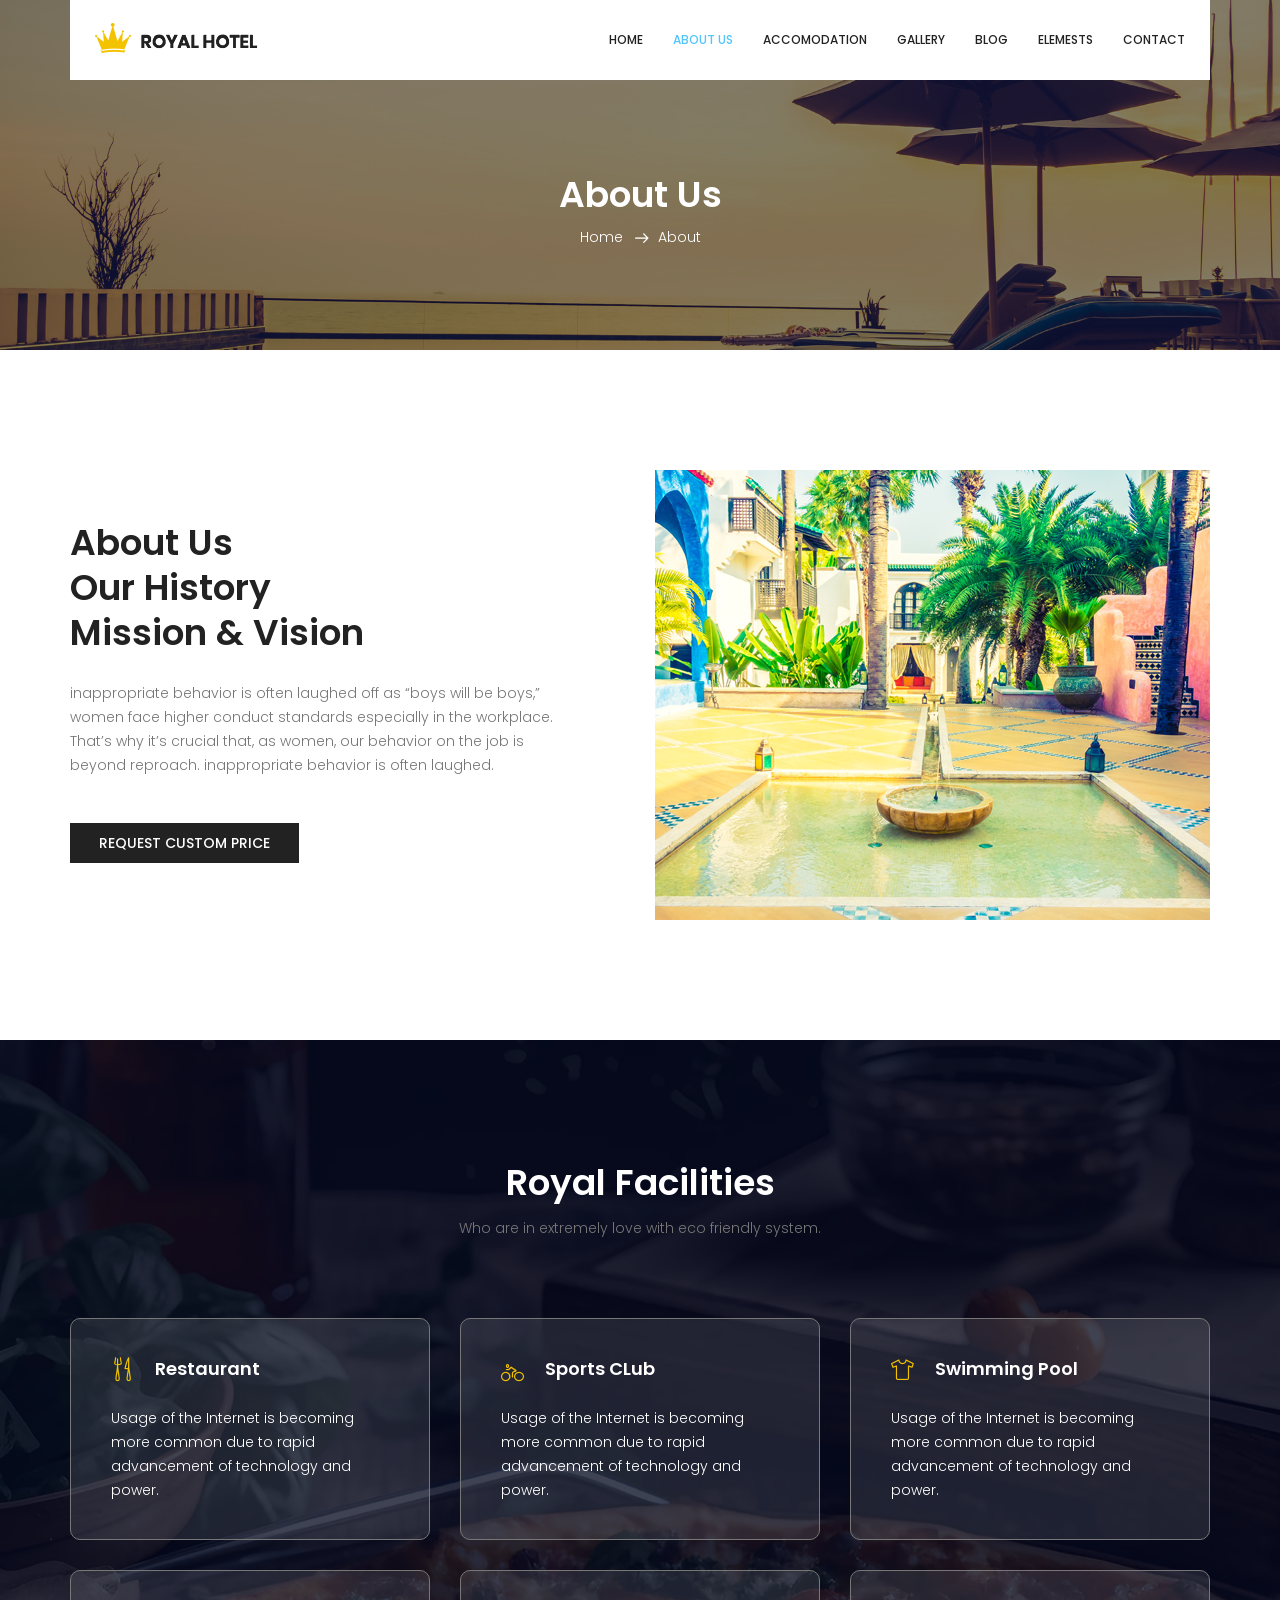
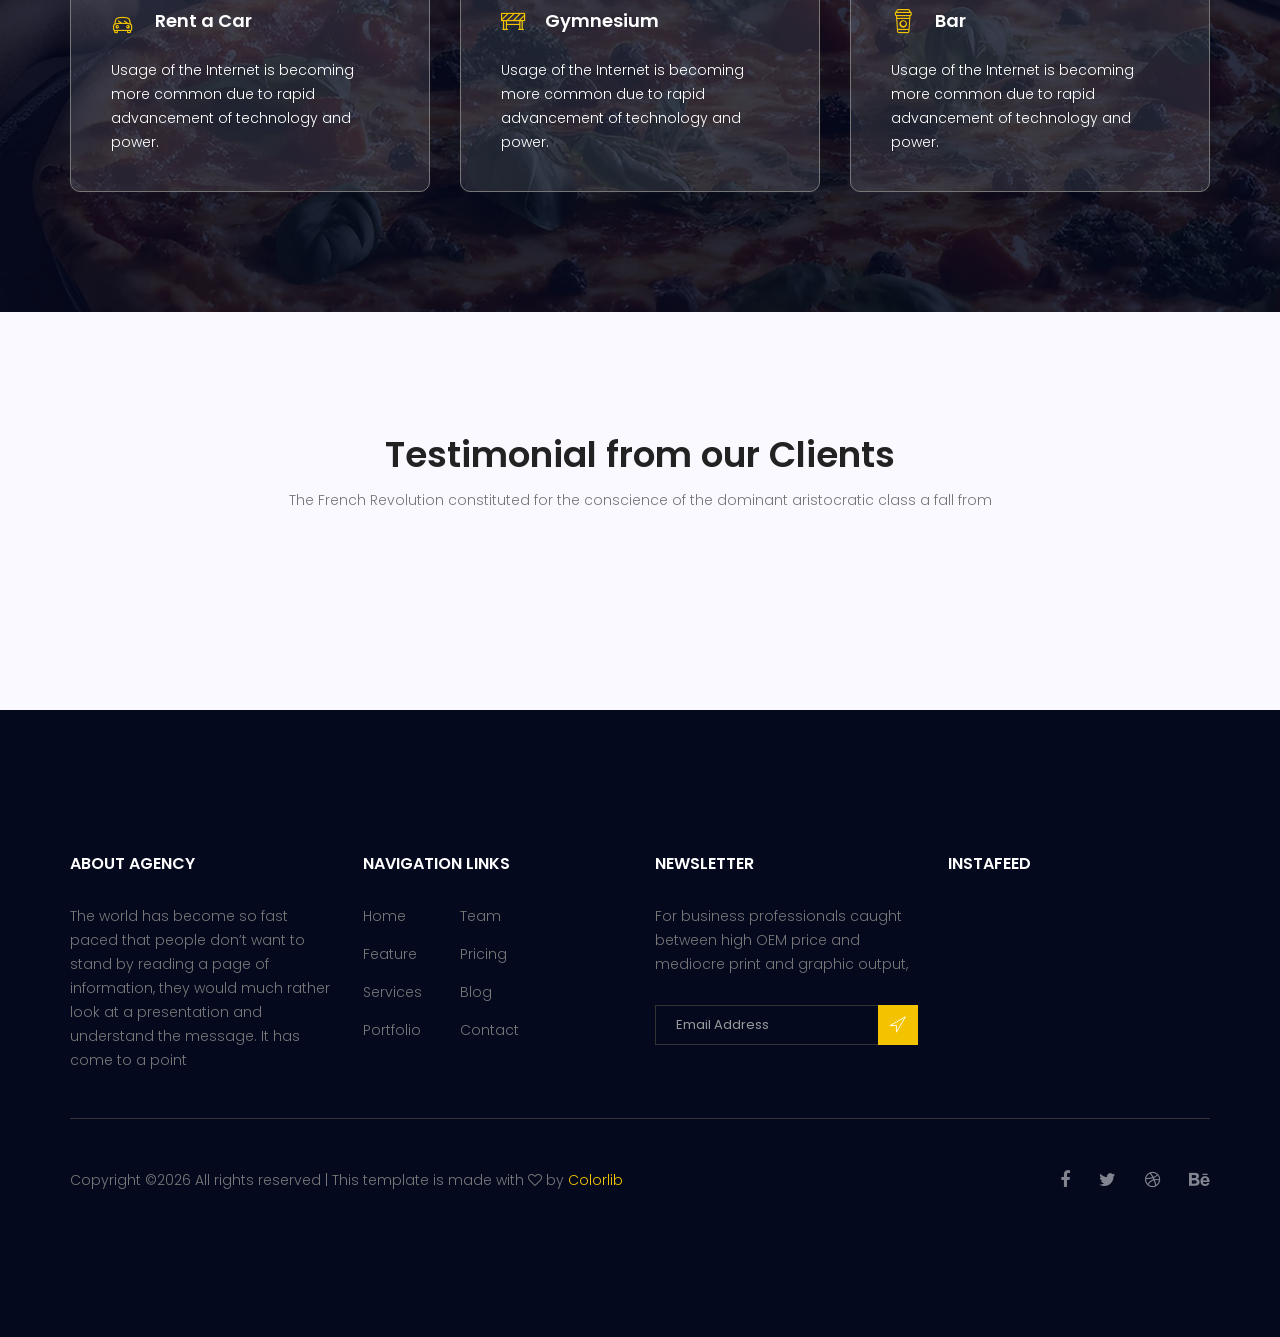
==== royal-master/about.html @ 8caa5939 "versão restaurante italiano - index" ====
<!doctype html>
<html lang="en">
    <head>
        <!-- Required meta tags -->
        <meta charset="utf-8">
        <meta name="viewport" content="width=device-width, initial-scale=1, shrink-to-fit=no">
        <link rel="icon" href="image/favicon.png" type="image/png">
        <title>Royal Hotel</title>
        <!-- Bootstrap CSS -->
        <link rel="stylesheet" href="css/bootstrap.css">
        <link rel="stylesheet" href="vendors/linericon/style.css">
        <link rel="stylesheet" href="css/font-awesome.min.css">
        <link rel="stylesheet" href="vendors/bootstrap-datepicker/bootstrap-datetimepicker.min.css">
        <link rel="stylesheet" href="vendors/nice-select/css/nice-select.css">
        <link rel="stylesheet" href="vendors/owl-carousel/owl.carousel.min.css">
        <!-- main css -->
        <link rel="stylesheet" href="css/style.css">
        <link rel="stylesheet" href="css/responsive.css">
    </head>
    <body>
        <!--================Header Area =================-->
        <header class="header_area">
            <div class="container">
                <nav class="navbar navbar-expand-lg navbar-light">
                    <!-- Brand and toggle get grouped for better mobile display -->
                    <a class="navbar-brand logo_h" href="index.html"><img src="image/Logo.png" alt=""></a>
                    <button class="navbar-toggler" type="button" data-toggle="collapse" data-target="#navbarSupportedContent" aria-controls="navbarSupportedContent" aria-expanded="false" aria-label="Toggle navigation">
                        <span class="icon-bar"></span>
                        <span class="icon-bar"></span>
                        <span class="icon-bar"></span>
                    </button>
                    <!-- Collect the nav links, forms, and other content for toggling -->
                    <div class="collapse navbar-collapse offset" id="navbarSupportedContent">
                        <ul class="nav navbar-nav menu_nav ml-auto">
                            <li class="nav-item"><a class="nav-link" href="index.html">Home</a></li> 
                            <li class="nav-item active"><a class="nav-link" href="about.html">About us</a></li>
                            <li class="nav-item"><a class="nav-link" href="accomodation.html">Accomodation</a></li>
                            <li class="nav-item"><a class="nav-link" href="gallery.html">Gallery</a></li>
                            <li class="nav-item submenu dropdown">
                                <a href="#" class="nav-link dropdown-toggle" data-toggle="dropdown" role="button" aria-haspopup="true" aria-expanded="false">Blog</a>
                                <ul class="dropdown-menu">
                                    <li class="nav-item"><a class="nav-link" href="blog.html">Blog</a></li>
                                    <li class="nav-item"><a class="nav-link" href="blog-single.html">Blog Details</a></li>
                                </ul>
                            </li> 
                            <li class="nav-item"><a class="nav-link" href="elements.html">Elemests</a></li>
                            <li class="nav-item"><a class="nav-link" href="contact.html">Contact</a></li>
                        </ul>
                    </div> 
                </nav>
            </div>
        </header>
        <!--================Header Area =================-->
        
        <!--================Breadcrumb Area =================-->
        <section class="breadcrumb_area">
            <div class="overlay bg-parallax" data-stellar-ratio="0.8" data-stellar-vertical-offset="0" data-background=""></div>
            <div class="container">
                <div class="page-cover text-center">
                    <h2 class="page-cover-tittle">About Us</h2>
                    <ol class="breadcrumb">
                        <li><a href="index.html">Home</a></li>
                        <li class="active">About</li>
                    </ol>
                </div>
            </div>
        </section>
        <!--================Breadcrumb Area =================-->
        
        <!--================ About History Area  =================-->
        <section class="about_history_area section_gap">
            <div class="container">
                <div class="row">
                    <div class="col-md-6 d_flex align-items-center">
                        <div class="about_content ">
                            <h2 class="title title_color">About Us <br>Our History<br>Mission & Vision</h2>
                            <p>inappropriate behavior is often laughed off as “boys will be boys,” women face higher conduct standards especially in the workplace. That’s why it’s crucial that, as women, our behavior on the job is beyond reproach. inappropriate behavior is often laughed.</p>
                            <a href="#" class="button_hover theme_btn_two">Request Custom Price</a>
                        </div>
                    </div>
                    <div class="col-md-6">
                        <img class="img-fluid" src="image/about_bg.jpg" alt="img">
                    </div>
                </div>
            </div>
        </section>
        <!--================ About History Area  =================-->
        
        <!--================ Facilities Area  =================-->
        <section class="facilities_area section_gap">
            <div class="overlay bg-parallax" data-stellar-ratio="0.8" data-stellar-vertical-offset="0" data-background="">  
            </div>
            <div class="container">
                <div class="section_title text-center">
                    <h2 class="title_w">Royal Facilities</h2>
                    <p>Who are in extremely love with eco friendly system.</p>
                </div>
                <div class="row mb_30">
                    <div class="col-lg-4 col-md-6">
                        <div class="facilities_item">
                            <h4 class="sec_h4"><i class="lnr lnr-dinner"></i>Restaurant</h4>
                            <p>Usage of the Internet is becoming more common due to rapid advancement of technology and power.</p>
                        </div>
                    </div>
                    <div class="col-lg-4 col-md-6">
                        <div class="facilities_item">
                            <h4 class="sec_h4"><i class="lnr lnr-bicycle"></i>Sports CLub</h4>
                            <p>Usage of the Internet is becoming more common due to rapid advancement of technology and power.</p>
                        </div>
                    </div>
                    <div class="col-lg-4 col-md-6">
                        <div class="facilities_item">
                            <h4 class="sec_h4"><i class="lnr lnr-shirt"></i>Swimming Pool</h4>
                            <p>Usage of the Internet is becoming more common due to rapid advancement of technology and power.</p>
                        </div>
                    </div>
                    <div class="col-lg-4 col-md-6">
                        <div class="facilities_item">
                            <h4 class="sec_h4"><i class="lnr lnr-car"></i>Rent a Car</h4>
                            <p>Usage of the Internet is becoming more common due to rapid advancement of technology and power.</p>
                        </div>
                    </div>
                    <div class="col-lg-4 col-md-6">
                        <div class="facilities_item">
                            <h4 class="sec_h4"><i class="lnr lnr-construction"></i>Gymnesium</h4>
                            <p>Usage of the Internet is becoming more common due to rapid advancement of technology and power.</p>
                        </div>
                    </div>
                    <div class="col-lg-4 col-md-6">
                        <div class="facilities_item">
                            <h4 class="sec_h4"><i class="lnr lnr-coffee-cup"></i>Bar</h4>
                            <p>Usage of the Internet is becoming more common due to rapid advancement of technology and power.</p>
                        </div>
                    </div>
                </div>
            </div>
        </section>
        <!--================ Facilities Area  =================-->
        
        <!--================ Testimonial Area  =================-->
        <section class="testimonial_area section_gap">
            <div class="container">
                <div class="section_title text-center">
                    <h2 class="title_color">Testimonial from our Clients</h2>
                    <p>The French Revolution constituted for the conscience of the dominant aristocratic class a fall from </p>
                </div>
                <div class="testimonial_slider owl-carousel">
                    <div class="media testimonial_item">
                        <img class="rounded-circle" src="image/testtimonial-1.jpg" alt="">
                        <div class="media-body">
                            <p>As conscious traveling Paupers we must always be concerned about our dear Mother Earth. If you think about it, you travel across her face, and She is the </p>
                            <a href="#"><h4 class="sec_h4">Fanny Spencer</h4></a>
                            <div class="star">
                                <a href="#"><i class="fa fa-star"></i></a>
                                <a href="#"><i class="fa fa-star"></i></a>
                                <a href="#"><i class="fa fa-star"></i></a>
                                <a href="#"><i class="fa fa-star"></i></a>
                                <a href="#"><i class="fa fa-star-half-o"></i></a>
                            </div>
                        </div>
                    </div>    
                    <div class="media testimonial_item">
                        <img class="rounded-circle" src="image/testtimonial-1.jpg" alt="">
                        <div class="media-body">
                            <p>As conscious traveling Paupers we must always be concerned about our dear Mother Earth. If you think about it, you travel across her face, and She is the </p>
                            <a href="#"><h4 class="sec_h4">Fanny Spencer</h4></a>
                            <div class="star">
                                <a href="#"><i class="fa fa-star"></i></a>
                                <a href="#"><i class="fa fa-star"></i></a>
                                <a href="#"><i class="fa fa-star"></i></a>
                                <a href="#"><i class="fa fa-star"></i></a>
                                <a href="#"><i class="fa fa-star-half-o"></i></a>
                            </div>
                        </div>
                    </div>
                    <div class="media testimonial_item">
                        <img class="rounded-circle" src="image/testtimonial-1.jpg" alt="">
                        <div class="media-body">
                            <p>As conscious traveling Paupers we must always be concerned about our dear Mother Earth. If you think about it, you travel across her face, and She is the </p>
                            <a href="#"><h4 class="sec_h4">Fanny Spencer</h4></a>
                            <div class="star">
                                <a href="#"><i class="fa fa-star"></i></a>
                                <a href="#"><i class="fa fa-star"></i></a>
                                <a href="#"><i class="fa fa-star"></i></a>
                                <a href="#"><i class="fa fa-star"></i></a>
                                <a href="#"><i class="fa fa-star-half-o"></i></a>
                            </div>
                        </div>
                    </div>    
                    <div class="media testimonial_item">
                        <img class="rounded-circle" src="image/testtimonial-1.jpg" alt="">
                        <div class="media-body">
                            <p>As conscious traveling Paupers we must always be concerned about our dear Mother Earth. If you think about it, you travel across her face, and She is the </p>
                            <a href="#"><h4 class="sec_h4">Fanny Spencer</h4></a>
                            <div class="star">
                                <a href="#"><i class="fa fa-star"></i></a>
                                <a href="#"><i class="fa fa-star"></i></a>
                                <a href="#"><i class="fa fa-star"></i></a>
                                <a href="#"><i class="fa fa-star"></i></a>
                                <a href="#"><i class="fa fa-star-half-o"></i></a>
                            </div>
                        </div>
                    </div>
                </div>
            </div>
        </section>
        <!--================ Testimonial Area  =================-->
        
        <!--================ start footer Area  =================-->	
        <footer class="footer-area section_gap">
            <div class="container">
                <div class="row">
                    <div class="col-lg-3  col-md-6 col-sm-6">
                        <div class="single-footer-widget">
                            <h6 class="footer_title">About Agency</h6>
                            <p>The world has become so fast paced that people don’t want to stand by reading a page of information, they would much rather look at a presentation and understand the message. It has come to a point </p>
                        </div>
                    </div>
                    <div class="col-lg-3 col-md-6 col-sm-6">
                        <div class="single-footer-widget">
                            <h6 class="footer_title">Navigation Links</h6>
                            <div class="row">
                                <div class="col-4">
                                    <ul class="list_style">
                                        <li><a href="#">Home</a></li>
                                        <li><a href="#">Feature</a></li>
                                        <li><a href="#">Services</a></li>
                                        <li><a href="#">Portfolio</a></li>
                                    </ul>
                                </div>
                                <div class="col-4">
                                    <ul class="list_style">
                                        <li><a href="#">Team</a></li>
                                        <li><a href="#">Pricing</a></li>
                                        <li><a href="#">Blog</a></li>
                                        <li><a href="#">Contact</a></li>
                                    </ul>
                                </div>										
                            </div>							
                        </div>
                    </div>							
                    <div class="col-lg-3 col-md-6 col-sm-6">
                        <div class="single-footer-widget">
                            <h6 class="footer_title">Newsletter</h6>
                            <p>For business professionals caught between high OEM price and mediocre print and graphic output, </p>		
                            <div id="mc_embed_signup">
                                <form target="_blank" action="https://spondonit.us12.list-manage.com/subscribe/post?u=1462626880ade1ac87bd9c93a&amp;id=92a4423d01" method="get" class="subscribe_form relative">
                                    <div class="input-group d-flex flex-row">
                                        <input name="EMAIL" placeholder="Email Address" onfocus="this.placeholder = ''" onblur="this.placeholder = 'Email Address '" required="" type="email">
                                        <button class="btn sub-btn"><span class="lnr lnr-location"></span></button>		
                                    </div>									
                                    <div class="mt-10 info"></div>
                                </form>
                            </div>
                        </div>
                    </div>
                    <div class="col-lg-3 col-md-6 col-sm-6">
                        <div class="single-footer-widget instafeed">
                            <h6 class="footer_title">InstaFeed</h6>
                            <ul class="list_style instafeed d-flex flex-wrap">
                                <li><img src="image/instagram/Image-01.jpg" alt=""></li>
                                <li><img src="image/instagram/Image-02.jpg" alt=""></li>
                                <li><img src="image/instagram/Image-03.jpg" alt=""></li>
                                <li><img src="image/instagram/Image-04.jpg" alt=""></li>
                                <li><img src="image/instagram/Image-05.jpg" alt=""></li>
                                <li><img src="image/instagram/Image-06.jpg" alt=""></li>
                                <li><img src="image/instagram/Image-07.jpg" alt=""></li>
                                <li><img src="image/instagram/Image-08.jpg" alt=""></li>
                            </ul>
                        </div>
                    </div>						
                </div>
                <div class="border_line"></div>
                <div class="row footer-bottom d-flex justify-content-between align-items-center">
                    <p class="col-lg-8 col-sm-12 footer-text m-0"><!-- Link back to Colorlib can't be removed. Template is licensed under CC BY 3.0. -->
Copyright &copy;<script>document.write(new Date().getFullYear());</script> All rights reserved | This template is made with <i class="fa fa-heart-o" aria-hidden="true"></i> by <a href="https://colorlib.com" target="_blank">Colorlib</a>
<!-- Link back to Colorlib can't be removed. Template is licensed under CC BY 3.0. --></p>
                    <div class="col-lg-4 col-sm-12 footer-social">
                        <a href="#"><i class="fa fa-facebook"></i></a>
                        <a href="#"><i class="fa fa-twitter"></i></a>
                        <a href="#"><i class="fa fa-dribbble"></i></a>
                        <a href="#"><i class="fa fa-behance"></i></a>
                    </div>
                </div>
            </div>
        </footer>
		<!--================ End footer Area  =================-->
        
        
        <!-- Optional JavaScript -->
        <!-- jQuery first, then Popper.js, then Bootstrap JS -->
        <script src="js/jquery-3.2.1.min.js"></script>
        <script src="js/popper.js"></script>
        <script src="js/bootstrap.min.js"></script>
        <script src="vendors/owl-carousel/owl.carousel.min.js"></script>
        <script src="js/jquery.ajaxchimp.min.js"></script>
        <script src="vendors/bootstrap-datepicker/bootstrap-datetimepicker.min.js"></script>
        <script src="vendors/nice-select/js/jquery.nice-select.js"></script>
        <script src="js/mail-script.js"></script>
        <script src="js/stellar.js"></script>
        <script src="vendors/lightbox/simpleLightbox.min.js"></script>
        <script src="js/custom.js"></script>
    </body>
</html>
---- royal-master/vendors/linericon/style.css ----
@font-face {
	font-family: 'Linearicons-Free';
	src:url('fonts/Linearicons-Free.eot?w118d');
	src:url('fonts/Linearicons-Free.eot?#iefixw118d') format('embedded-opentype'),
		url('fonts/Linearicons-Free.woff2?w118d') format('woff2'),
		url('fonts/Linearicons-Free.woff?w118d') format('woff'),
		url('fonts/Linearicons-Free.ttf?w118d') format('truetype'),
		url('fonts/Linearicons-Free.svg?w118d#Linearicons-Free') format('svg');
	font-weight: normal;
	font-style: normal;
}

.lnr {
	font-family: 'Linearicons-Free';
	speak: none;
	font-style: normal;
	font-weight: normal;
	font-variant: normal;
	text-transform: none;
	line-height: 1;

	/* Better Font Rendering =========== */
	-webkit-font-smoothing: antialiased;
	-moz-osx-font-smoothing: grayscale;
}

.lnr-home:before {
	content: "\e800";
}
.lnr-apartment:before {
	content: "\e801";
}
.lnr-pencil:before {
	content: "\e802";
}
.lnr-magic-wand:before {
	content: "\e803";
}
.lnr-drop:before {
	content: "\e804";
}
.lnr-lighter:before {
	content: "\e805";
}
.lnr-poop:before {
	content: "\e806";
}
.lnr-sun:before {
	content: "\e807";
}
.lnr-moon:before {
	content: "\e808";
}
.lnr-cloud:before {
	content: "\e809";
}
.lnr-cloud-upload:before {
	content: "\e80a";
}
.lnr-cloud-download:before {
	content: "\e80b";
}
.lnr-cloud-sync:before {
	content: "\e80c";
}
.lnr-cloud-check:before {
	content: "\e80d";
}
.lnr-database:before {
	content: "\e80e";
}
.lnr-lock:before {
	content: "\e80f";
}
.lnr-cog:before {
	content: "\e810";
}
.lnr-trash:before {
	content: "\e811";
}
.lnr-dice:before {
	content: "\e812";
}
.lnr-heart:before {
	content: "\e813";
}
.lnr-star:before {
	content: "\e814";
}
.lnr-star-half:before {
	content: "\e815";
}
.lnr-star-empty:before {
	content: "\e816";
}
.lnr-flag:before {
	content: "\e817";
}
.lnr-envelope:before {
	content: "\e818";
}
.lnr-paperclip:before {
	content: "\e819";
}
.lnr-inbox:before {
	content: "\e81a";
}
.lnr-eye:before {
	content: "\e81b";
}
.lnr-printer:before {
	content: "\e81c";
}
.lnr-file-empty:before {
	content: "\e81d";
}
.lnr-file-add:before {
	content: "\e81e";
}
.lnr-enter:before {
	content: "\e81f";
}
.lnr-exit:before {
	content: "\e820";
}
.lnr-graduation-hat:before {
	content: "\e821";
}
.lnr-license:before {
	content: "\e822";
}
.lnr-music-note:before {
	content: "\e823";
}
.lnr-film-play:before {
	content: "\e824";
}
.lnr-camera-video:before {
	content: "\e825";
}
.lnr-camera:before {
	content: "\e826";
}
.lnr-picture:before {
	content: "\e827";
}
.lnr-book:before {
	content: "\e828";
}
.lnr-bookmark:before {
	content: "\e829";
}
.lnr-user:before {
	content: "\e82a";
}
.lnr-users:before {
	content: "\e82b";
}
.lnr-shirt:before {
	content: "\e82c";
}
.lnr-store:before {
	content: "\e82d";
}
.lnr-cart:before {
	content: "\e82e";
}
.lnr-tag:before {
	content: "\e82f";
}
.lnr-phone-handset:before {
	content: "\e830";
}
.lnr-phone:before {
	content: "\e831";
}
.lnr-pushpin:before {
	content: "\e832";
}
.lnr-map-marker:before {
	content: "\e833";
}
.lnr-map:before {
	content: "\e834";
}
.lnr-location:before {
	content: "\e835";
}
.lnr-calendar-full:before {
	content: "\e836";
}
.lnr-keyboard:before {
	content: "\e837";
}
.lnr-spell-check:before {
	content: "\e838";
}
.lnr-screen:before {
	content: "\e839";
}
.lnr-smartphone:before {
	content: "\e83a";
}
.lnr-tablet:before {
	content: "\e83b";
}
.lnr-laptop:before {
	content: "\e83c";
}
.lnr-laptop-phone:before {
	content: "\e83d";
}
.lnr-power-switch:before {
	content: "\e83e";
}
.lnr-bubble:before {
	content: "\e83f";
}
.lnr-heart-pulse:before {
	content: "\e840";
}
.lnr-construction:before {
	content: "\e841";
}
.lnr-pie-chart:before {
	content: "\e842";
}
.lnr-chart-bars:before {
	content: "\e843";
}
.lnr-gift:before {
	content: "\e844";
}
.lnr-diamond:before {
	content: "\e845";
}
.lnr-linearicons:before {
	content: "\e846";
}
.lnr-dinner:before {
	content: "\e847";
}
.lnr-coffee-cup:before {
	content: "\e848";
}
.lnr-leaf:before {
	content: "\e849";
}
.lnr-paw:before {
	content: "\e84a";
}
.lnr-rocket:before {
	content: "\e84b";
}
.lnr-briefcase:before {
	content: "\e84c";
}
.lnr-bus:before {
	content: "\e84d";
}
.lnr-car:before {
	content: "\e84e";
}
.lnr-train:before {
	content: "\e84f";
}
.lnr-bicycle:before {
	content: "\e850";
}
.lnr-wheelchair:before {
	content: "\e851";
}
.lnr-select:before {
	content: "\e852";
}
.lnr-earth:before {
	content: "\e853";
}
.lnr-smile:before {
	content: "\e854";
}
.lnr-sad:before {
	content: "\e855";
}
.lnr-neutral:before {
	content: "\e856";
}
.lnr-mustache:before {
	content: "\e857";
}
.lnr-alarm:before {
	content: "\e858";
}
.lnr-bullhorn:before {
	content: "\e859";
}
.lnr-volume-high:before {
	content: "\e85a";
}
.lnr-volume-medium:before {
	content: "\e85b";
}
.lnr-volume-low:before {
	content: "\e85c";
}
.lnr-volume:before {
	content: "\e85d";
}
.lnr-mic:before {
	content: "\e85e";
}
.lnr-hourglass:before {
	content: "\e85f";
}
.lnr-undo:before {
	content: "\e860";
}
.lnr-redo:before {
	content: "\e861";
}
.lnr-sync:before {
	content: "\e862";
}
.lnr-history:before {
	content: "\e863";
}
.lnr-clock:before {
	content: "\e864";
}
.lnr-download:before {
	content: "\e865";
}
.lnr-upload:before {
	content: "\e866";
}
.lnr-enter-down:before {
	content: "\e867";
}
.lnr-exit-up:before {
	content: "\e868";
}
.lnr-bug:before {
	content: "\e869";
}
.lnr-code:before {
	content: "\e86a";
}
.lnr-link:before {
	content: "\e86b";
}
.lnr-unlink:before {
	content: "\e86c";
}
.lnr-thumbs-up:before {
	content: "\e86d";
}
.lnr-thumbs-down:before {
	content: "\e86e";
}
.lnr-magnifier:before {
	content: "\e86f";
}
.lnr-cross:before {
	content: "\e870";
}
.lnr-menu:before {
	content: "\e871";
}
.lnr-list:before {
	content: "\e872";
}
.lnr-chevron-up:before {
	content: "\e873";
}
.lnr-chevron-down:before {
	content: "\e874";
}
.lnr-chevron-left:before {
	content: "\e875";
}
.lnr-chevron-right:before {
	content: "\e876";
}
.lnr-arrow-up:before {
	content: "\e877";
}
.lnr-arrow-down:before {
	content: "\e878";
}
.lnr-arrow-left:before {
	content: "\e879";
}
.lnr-arrow-right:before {
	content: "\e87a";
}
.lnr-move:before {
	content: "\e87b";
}
.lnr-warning:before {
	content: "\e87c";
}
.lnr-question-circle:before {
	content: "\e87d";
}
.lnr-menu-circle:before {
	content: "\e87e";
}
.lnr-checkmark-circle:before {
	content: "\e87f";
}
.lnr-cross-circle:before {
	content: "\e880";
}
.lnr-plus-circle:before {
	content: "\e881";
}
.lnr-circle-minus:before {
	content: "\e882";
}
.lnr-arrow-up-circle:before {
	content: "\e883";
}
.lnr-arrow-down-circle:before {
	content: "\e884";
}
.lnr-arrow-left-circle:before {
	content: "\e885";
}
.lnr-arrow-right-circle:before {
	content: "\e886";
}
.lnr-chevron-up-circle:before {
	content: "\e887";
}
.lnr-chevron-down-circle:before {
	content: "\e888";
}
.lnr-chevron-left-circle:before {
	content: "\e889";
}
.lnr-chevron-right-circle:before {
	content: "\e88a";
}
.lnr-crop:before {
	content: "\e88b";
}
.lnr-frame-expand:before {
	content: "\e88c";
}
.lnr-frame-contract:before {
	content: "\e88d";
}
.lnr-layers:before {
	content: "\e88e";
}
.lnr-funnel:before {
	content: "\e88f";
}
.lnr-text-format:before {
	content: "\e890";
}
.lnr-text-format-remove:before {
	content: "\e891";
}
.lnr-text-size:before {
	content: "\e892";
}
.lnr-bold:before {
	content: "\e893";
}
.lnr-italic:before {
	content: "\e894";
}
.lnr-underline:before {
	content: "\e895";
}
.lnr-strikethrough:before {
	content: "\e896";
}
.lnr-highlight:before {
	content: "\e897";
}
.lnr-text-align-left:before {
	content: "\e898";
}
.lnr-text-align-center:before {
	content: "\e899";
}
.lnr-text-align-right:before {
	content: "\e89a";
}
.lnr-text-align-justify:before {
	content: "\e89b";
}
.lnr-line-spacing:before {
	content: "\e89c";
}
.lnr-indent-increase:before {
	content: "\e89d";
}
.lnr-indent-decrease:before {
	content: "\e89e";
}
.lnr-pilcrow:before {
	content: "\e89f";
}
.lnr-direction-ltr:before {
	content: "\e8a0";
}
.lnr-direction-rtl:before {
	content: "\e8a1";
}
.lnr-page-break:before {
	content: "\e8a2";
}
.lnr-sort-alpha-asc:before {
	content: "\e8a3";
}
.lnr-sort-amount-asc:before {
	content: "\e8a4";
}
.lnr-hand:before {
	content: "\e8a5";
}
.lnr-pointer-up:before {
	content: "\e8a6";
}
.lnr-pointer-right:before {
	content: "\e8a7";
}
.lnr-pointer-down:before {
	content: "\e8a8";
}
.lnr-pointer-left:before {
	content: "\e8a9";
}
---- royal-master/vendors/nice-select/css/nice-select.css ----
.nice-select {
  -webkit-tap-highlight-color: transparent;
  background-color: #fff;
  border-radius: 5px;
  border: solid 1px #e8e8e8;
  box-sizing: border-box;
  clear: both;
  cursor: pointer;
  display: block;
  float: left;
  font-family: inherit;
  font-size: 14px;
  font-weight: normal;
  height: 42px;
  line-height: 40px;
  outline: none;
  padding-left: 18px;
  padding-right: 30px;
  position: relative;
  text-align: left !important;
  -webkit-transition: all 0.2s ease-in-out;
  transition: all 0.2s ease-in-out;
  -webkit-user-select: none;
     -moz-user-select: none;
      -ms-user-select: none;
          user-select: none;
  white-space: nowrap;
  width: auto; }
  .nice-select:hover {
    border-color: #dbdbdb; }
  .nice-select:active, .nice-select.open, .nice-select:focus {
    border-color: #999; }
  .nice-select:after {
    border-bottom: 2px solid #999;
    border-right: 2px solid #999;
    content: '';
    display: block;
    height: 5px;
    margin-top: -4px;
    pointer-events: none;
    position: absolute;
    right: 12px;
    top: 50%;
    -webkit-transform-origin: 66% 66%;
        -ms-transform-origin: 66% 66%;
            transform-origin: 66% 66%;
    -webkit-transform: rotate(45deg);
        -ms-transform: rotate(45deg);
            transform: rotate(45deg);
    -webkit-transition: all 0.15s ease-in-out;
    transition: all 0.15s ease-in-out;
    width: 5px; }
  .nice-select.open:after {
    -webkit-transform: rotate(-135deg);
        -ms-transform: rotate(-135deg);
            transform: rotate(-135deg); }
  .nice-select.open .list {
    opacity: 1;
    pointer-events: auto;
    -webkit-transform: scale(1) translateY(0);
        -ms-transform: scale(1) translateY(0);
            transform: scale(1) translateY(0); }
  .nice-select.disabled {
    border-color: #ededed;
    color: #999;
    pointer-events: none; }
    .nice-select.disabled:after {
      border-color: #cccccc; }
  .nice-select.wide {
    width: 100%; }
    .nice-select.wide .list {
      left: 0 !important;
      right: 0 !important; }
  .nice-select.right {
    float: right; }
    .nice-select.right .list {
      left: auto;
      right: 0; }
  .nice-select.small {
    font-size: 12px;
    height: 36px;
    line-height: 34px; }
    .nice-select.small:after {
      height: 4px;
      width: 4px; }
    .nice-select.small .option {
      line-height: 34px;
      min-height: 34px; }
  .nice-select .list {
    background-color: #fff;
    border-radius: 5px;
    box-shadow: 0 0 0 1px rgba(68, 68, 68, 0.11);
    box-sizing: border-box;
    margin-top: 4px;
    opacity: 0;
    overflow: hidden;
    padding: 0;
    pointer-events: none;
    position: absolute;
    top: 100%;
    left: 0;
    -webkit-transform-origin: 50% 0;
        -ms-transform-origin: 50% 0;
            transform-origin: 50% 0;
    -webkit-transform: scale(0.75) translateY(-21px);
        -ms-transform: scale(0.75) translateY(-21px);
            transform: scale(0.75) translateY(-21px);
    -webkit-transition: all 0.2s cubic-bezier(0.5, 0, 0, 1.25), opacity 0.15s ease-out;
    transition: all 0.2s cubic-bezier(0.5, 0, 0, 1.25), opacity 0.15s ease-out;
    z-index: 9; }
    .nice-select .list:hover .option:not(:hover) {
      background-color: transparent !important; }
  .nice-select .option {
    cursor: pointer;
    font-weight: 400;
    line-height: 40px;
    list-style: none;
    min-height: 40px;
    outline: none;
    padding-left: 18px;
    padding-right: 29px;
    text-align: left;
    -webkit-transition: all 0.2s;
    transition: all 0.2s; }
    .nice-select .option:hover, .nice-select .option.focus, .nice-select .option.selected.focus {
      background-color: #f6f6f6; }
    .nice-select .option.selected {
      font-weight: bold; }
    .nice-select .option.disabled {
      background-color: transparent;
      color: #999;
      cursor: default; }

.no-csspointerevents .nice-select .list {
  display: none; }

.no-csspointerevents .nice-select.open .list {
  display: block; }
---- royal-master/css/style.css ----
/*----------------------------------------------------
@File: Default Styles
@Author: Rocky
@URL: http://wethemez.com
Author E-mail: rockybd1995@gmail.com

This file contains the styling for the actual theme, this
is the file you need to edit to change the look of the
theme.
---------------------------------------------------- */
/*=====================================================================
@Template Name: Royal Hotel
@Author: Rocky
@Developed By: Rocky
@Developer URL: http://rocky.wethemez.com
Author E-mail: rockybd1995@gmail.com

@Default Styles

Table of Content:
01/ Variables
02/ predefin
03/ header
04/ button
05/ banner
06/ breadcrumb
07/ about
08/ team
09/ project 
10/ price 
11/ team 
12/ blog 
13/ video  
14/ features  
15/ career  
16/ contact 
17/ footer

=====================================================================*/
/*----------------------------------------------------*/
/*font Variables*/
/*Color Variables*/
/*=================== fonts ====================*/
@import url("https://fonts.googleapis.com/css?family=Poppins:300,400,500,600,700");
.col-md-offset-right-1, .col-lg-offset-right-1 {
  margin-right: 8.33333333%;
}

/*---------------------------------------------------- */
/*----------------------------------------------------*/
.list_style {
  list-style: none;
  margin: 0px;
  padding: 0px;
}

a {
  text-decoration: none;
  -webkit-transition: all 0.3s ease-in-out;
  -o-transition: all 0.3s ease-in-out;
  transition: all 0.3s ease-in-out;
}

a:hover, a:focus {
  text-decoration: none;
  outline: none;
}

.row.m0 {
  margin: 0px;
}

.p0 {
  padding: 0px;
}

.mt-30 {
  margin-top: 30px;
}

.mt-25 {
  margin-top: 25px;
}

body {
  line-height: 24px;
  font-size: 14px;
  font-family: "Poppins", sans-serif;
  font-weight: 300;
  color: #777777;
}

section {
  background: #fff;
}

h1, h2, h3, h4, h5, h6 {
  font-family: "Poppins", sans-serif;
  font-weight: 600;
}

button:focus {
  outline: none;
}

@media (min-width: 1200px) {
  .container {
    max-width: 1170px;
  }
}

.section_gap {
  padding: 120px 0;
}

.d_flex {
  display: -webkit-box;
  display: -ms-flexbox;
  display: flex;
}

.row_reverse {
  -webkit-box-orient: horizontal;
  -webkit-box-direction: reverse;
  -ms-flex-direction: row-reverse;
  flex-direction: row-reverse;
}

.mb_30 {
  margin-bottom: -30px;
}

.section_title {
  margin-bottom: 75px;
}

.section_title h2 {
  font-size: 36px;
  line-height: 45px;
  font-weight: 600;
}

.section_title p {
  font-size: 14px;
  line-height: 30px;
  color: #777777;
  margin-bottom: 0px;
}

.title_color {
  color: #222222;
}

.title_w {
  color: #fff;
}

.title {
  font-size: 36px;
  line-height: 45px;
  font-weight: 600;
}

/*---------------------------------------------------- */
/*----------------------------------------------------*/
.theme_btn {
  font-size: 14px;
  line-height: 30px;
  text-transform: uppercase;
  color: #fff;
  font-weight: 600;
  background: #f3c300;
  padding: 5px 30px;
}

.theme_btn:before {
  background: #f8b100;
}

.theme_btn:hover {
  color: #fff;
}

.white_btn {
  background: #fff;
  padding: 0px 40px;
  line-height: 40px;
  font-size: 14px;
  color: #222222;
  font-family: "Poppins", sans-serif;
  font-weight: 500;
}

.button_hover {
  border-radius: 0px;
  position: relative;
  z-index: 1;
  -webkit-transition: all 0.3s linear;
  -o-transition: all 0.3s linear;
  transition: all 0.3s linear;
  overflow: hidden;
  border: 0px;
  display: inline-block;
  text-align: center;
}

.button_hover:before {
  content: "";
  width: 100%;
  height: 100%;
  left: 0;
  top: 0;
  position: absolute;
  -webkit-transform: translateX(-100%);
  -ms-transform: translateX(-100%);
  transform: translateX(-100%);
  z-index: -1;
  background: #f8b100;
  -webkit-transition: all 0.3s linear;
  -o-transition: all 0.3s linear;
  transition: all 0.3s linear;
  opacity: 0;
}

.button_hover:hover {
  color: #fff;
}

.button_hover:hover:before {
  -webkit-transform: translateX(0);
  -ms-transform: translateX(0);
  transform: translateX(0);
  opacity: 1;
}

.theme_btn_two {
  font-size: 14px;
  font-weight: 500;
  line-height: 30px;
  background: #222222;
  color: #fff;
  text-transform: uppercase;
  padding: 5px 29px;
}

.book_now_btn {
  width: 100%;
  display: block;
  background: #f3c300;
  color: #222222;
  text-transform: uppercase;
  font-size: 14px;
  line-height: 30px;
  font-weight: 500;
  padding: 5px 20px;
}

/*---------------------------------------------------- */
/*----------------------------------------------------*/
/*============== header css =============*/
.header_area {
  position: absolute;
  top: 0;
  left: 0;
  width: 100%;
  z-index: 20;
}

.header-top {
  padding: 3px 0px;
}

.header-top a {
  color: #fff;
  -webkit-transition: all 0.3s linear;
  -o-transition: all 0.3s linear;
  transition: all 0.3s linear;
}

.header-top a:hover {
  color: #f3c300;
}

.header-top ul {
  padding-left: 0px;
  margin-bottom: 0px;
}

.header-top ul li {
  display: inline-block;
  margin-right: 15px;
}

@media (max-width: 414px) {
  .header-top ul li {
    margin-right: 0px;
  }
}

.header-top .header-top-left a {
  margin-right: 8px;
  font-size: 12px;
  font-weight: 500;
  line-height: 20px;
  display: inline-block;
}

.header-top .header-top-right {
  text-align: right;
}

.header-top .header-top-right .header-social a {
  color: #fff;
  margin-left: 15px;
  -webkit-transition: all 0.3s linear;
  -o-transition: all 0.3s linear;
  transition: all 0.3s linear;
  font-size: 14px;
}

.header-top .header-top-right .header-social a:hover {
  color: #f3c300;
}

.navbar {
  padding: 0px;
  border: 0px;
  border-radius: 0px;
}

.navbar {
  background: #fff;
  padding: 0px 25px;
}

.navbar .logo_h {
  padding-top: 0px;
}

.navbar .menu_nav .nav-item .nav-link {
  font: 500 12px/80px "Poppins", sans-serif;
  color: #222222;
  text-transform: uppercase;
  padding: 0px;
}

.navbar .menu_nav .nav-item .nav-link:after {
  display: none;
}

.navbar .menu_nav .nav-item:hover .nav-link, .navbar .menu_nav .nav-item.active .nav-link {
  color: #52c5fd;
}

.navbar .menu_nav .nav-item.submenu {
  position: relative;
}

.navbar .menu_nav .nav-item.submenu ul {
  border: none;
  padding: 0px;
  border-radius: 0px;
  -webkit-box-shadow: none;
  box-shadow: none;
  margin: 0px;
  background: transparent;
}

@media (min-width: 992px) {
  .navbar .menu_nav .nav-item.submenu ul {
    position: absolute;
    top: 100%;
    left: 0px;
    min-width: 220px;
    text-align: left;
    opacity: 0;
    -webkit-transition: all 300ms ease-in;
    -o-transition: all 300ms ease-in;
    transition: all 300ms ease-in;
    visibility: hidden;
    display: block;
    border: none;
    padding: 0px;
    border-radius: 0px;
  }
}

.navbar .menu_nav .nav-item.submenu ul:before {
  content: "";
  width: 0;
  height: 0;
  border-style: solid;
  border-width: 10px 10px 0 10px;
  border-color: #eeeeee transparent transparent transparent;
  position: absolute;
  right: 24px;
  top: 45px;
  z-index: 3;
  opacity: 0;
  -webkit-transition: all 400ms linear;
  -o-transition: all 400ms linear;
  transition: all 400ms linear;
}

.navbar .menu_nav .nav-item.submenu ul .nav-item {
  display: block;
  float: none;
  margin-right: 0px;
  border-bottom: 1px solid #ededed;
  margin-left: 0px;
  background: #fff;
  -webkit-transition: all 0.4s linear;
  -o-transition: all 0.4s linear;
  transition: all 0.4s linear;
}

@media (min-width: 992px) {
  .navbar .menu_nav .nav-item.submenu ul .nav-item {
    margin-top: 10px;
  }
}

.navbar .menu_nav .nav-item.submenu ul .nav-item .nav-link {
  line-height: 45px;
  color: #222222;
  padding: 0px 30px;
  -webkit-transition: all 150ms linear;
  -o-transition: all 150ms linear;
  transition: all 150ms linear;
  display: block;
}

.navbar .menu_nav .nav-item.submenu ul .nav-item:last-child {
  border-bottom: none;
}

.navbar .menu_nav .nav-item.submenu ul .nav-item:hover .nav-link {
  background: #f0f0f0;
  color: #52c5fd;
}

@media (min-width: 992px) {
  .navbar .menu_nav .nav-item.submenu:hover ul {
    visibility: visible;
    opacity: 1;
  }
}

.navbar .menu_nav .nav-item.submenu:hover ul .nav-item {
  margin-top: 0px;
}

.navbar .menu_nav .nav-item + li {
  margin-left: 30px;
}

.menu_two {
  background: rgba(255, 255, 255, 0.15);
}

.menu_two .menu_nav .nav-item .nav-link {
  line-height: 60px;
  color: #fff;
}

.navbar_fixed {
  position: fixed;
  width: 100%;
  left: 0;
  background: #fff;
  top: 0;
  top: -50px;
  -webkit-transform: translateY(50px);
  -ms-transform: translateY(50px);
  transform: translateY(50px);
  -webkit-box-shadow: 0 0 30px rgba(0, 0, 0, 0.1);
  box-shadow: 0 0 30px rgba(0, 0, 0, 0.1);
  transition: transform 300ms ease, background 300ms ease, -webkit-transform 300ms ease;
}

.navbar_fixed .navbar {
  background: transparent;
}

.navbar_fixed .header-top {
  display: none;
}

.navbar_fixed.header_two {
  background: rgba(34, 34, 34, 0.9);
}

/*---------------------------------------------------- */
/*----------------------------------------------------*/
/*============= Start banner_area css =============*/
.banner_area {
  background: #04091e;
  position: relative;
  z-index: 1;
}

.banner_area .bg-parallax {
  background: url("../image/restaurante-cucina-italiana.webp") no-repeat scroll center 0/cover;
  opacity: 0.50;
}

.banner_area .position {
  width: 100%;
  bottom: 0;
  left: 0;
  position: absolute;
}

.booking_table {
  position: relative;
  overflow: hidden;
  width: 100%;
  min-height: 800px;
}

.overlay {
  position: absolute;
  left: 0;
  right: 0;
  top: 0;
  height: 125%;
  bottom: 0;
  z-index: -1;
}

.banner_content {
  color: #fff;
  margin-bottom: 94px;
}

.banner_content h6 {
  font-size: 14px;
  line-height: 30px;
  text-transform: uppercase;
  letter-spacing: 1.4px;
  font-weight: 400;
}

.banner_content h2 {
  font-size: 60px;
  line-height: 60px;
  font-weight: 700;
}

.banner_content p {
  font-weight: 300;
  font-size: 14px;
  line-height: 24px;
  padding: 10px 0px 20px;
}

/*============= End banner_area css =============*/
.hotel_booking_table {
  background: #04091e;
  -webkit-box-align: center;
  -ms-flex-align: center;
  align-items: center;
  padding: 40px 50px 30px;
  display: -webkit-box;
  display: -ms-flexbox;
  display: flex;
}

.hotel_booking_table h2 {
  font-size: 24px;
  line-height: 30px;
  color: #fff;
  text-transform: uppercase;
}

.boking_table {
  margin-left: -50px;
}

.book_tabel_item .form-group {
  margin-bottom: 0px;
}

.book_tabel_item .form-group .input-group {
  position: relative;
}

.book_tabel_item .form-group .input-group .form-control {
  border: 1px solid #2b3146;
  background: transparent;
  border-radius: 0px;
  font-size: 13px;
  line-height: 38px;
  padding: 0px 20px;
  color: #777777;
  z-index: 0;
}

.book_tabel_item .form-group .input-group .form-control.placeholder {
  color: #777777;
}

.book_tabel_item .form-group .input-group .form-control:-moz-placeholder {
  color: #777777;
}

.book_tabel_item .form-group .input-group .form-control::-moz-placeholder {
  color: #777777;
}

.book_tabel_item .form-group .input-group .form-control::-webkit-input-placeholder {
  color: #777777;
}

.book_tabel_item .form-group .input-group .form-control:focus {
  outline: none;
  -webkit-box-shadow: none;
  box-shadow: none;
}

.book_tabel_item .form-group .input-group .input-group-addon {
  background: transparent;
  padding: 0px;
  border: 0px;
  position: absolute;
  right: 20px;
  top: 50%;
  -webkit-transform: translateY(-50%);
  -ms-transform: translateY(-50%);
  transform: translateY(-50%);
  color: #777777;
  z-index: 2;
}

.book_tabel_item .input-group {
  margin-bottom: 10px;
}

.book_tabel_item .nice-select {
  background: transparent;
  border-radius: 0px;
  border: 1px solid #2b3146;
  font-size: 13px;
  line-height: 40px;
  height: 40px;
  color: #777;
}

.book_tabel_item .nice-select:after {
  content: "\e874";
  font-family: 'Linearicons-Free';
  font-size: 13px;
  color: #777777;
  border: 0px;
  top: 0;
  margin-top: 0px;
  right: 20px;
  -webkit-transform: rotate(0);
  -ms-transform: rotate(0);
  transform: rotate(0);
  -webkit-transform-origin: 0 0;
  -ms-transform-origin: 0 0;
  transform-origin: 0 0;
}

/*=========== breadcrumb_area css =============*/
.breadcrumb_area {
  position: relative;
  padding: 172px 0px 84px;
  background: #04091e;
  z-index: 1;
  overflow: hidden;
}

.breadcrumb_area .bg-parallax {
  background: url("../image/about_banner.jpg") no-repeat scroll center 0/cover;
  opacity: 0.50;
  z-index: -1;
}

.page-cover-tittle {
  display: block;
  font-size: 36px;
  line-height: 45px;
  color: #fff;
}

.breadcrumb {
  text-align: center;
  background: transparent;
  padding: 0px;
  display: inline-block;
}

.breadcrumb li {
  display: inline-block;
  color: #fff;
}

.breadcrumb li a {
  color: #fff;
}

.breadcrumb li + li:before {
  content: "\e87a";
  font-family: 'Linearicons-Free';
  font-size: 14px;
  font-weight: 600;
  vertical-align: middle;
  margin: 0px 10px 0px 7px;
}

/*============= End banner_area css =============*/
/*=============Blog Banner css =============*/
.blog_banner {
  min-height: 780px;
  overflow: hidden;
}

.blog_banner .bg-parallax {
  background: url(../image/banner/banner-1.jpg) no-repeat scroll center center;
}

.blog_banner .banner_content {
  margin-bottom: 0px;
  margin-top: 106px;
}

.blog_banner .banner_content h4 {
  font-size: 60px;
  line-height: 66px;
  font-weight: bold;
  color: #fff;
  font-family: "Poppins", sans-serif;
}

.blog_banner .banner_content p {
  font-size: 16px;
  padding: 0px;
  margin-bottom: 35px;
}

.f_48 {
  font-size: 48px;
  line-height: 60px;
  font-weight: 700;
}

.blog_banner_two {
  padding: 187px 0px 104px;
}

.blog_banner_two .bg-parallax {
  background: url(../image/banner/banner-2.jpg) no-repeat scroll center top/cover;
}

/*=============End Blog Banner css =============*/
/*---------------------------------------------------- */
/*----------------------------------------------------*/
.accomodation_item {
  margin-bottom: 30px;
}

.accomodation_item .hotel_img {
  position: relative;
  margin-bottom: 10px;
  overflow: hidden;
  border-radius: 10px;
}

.accomodation_item .hotel_img img {
  -webkit-transition: all 0.4s linear;
  -o-transition: all 0.4s linear;
  transition: all 0.4s linear;
}

.accomodation_item .hotel_img .theme_btn {
  position: absolute;
  bottom: 20px;
  left: 50%;
  -webkit-transform: translate(-50%);
  -ms-transform: translate(-50%);
  transform: translate(-50%);
  padding: 5px 25px;
  max-width: 128px;
}

.accomodation_item .hotel_img:hover img {
  -webkit-transform: scale(1.19);
  -ms-transform: scale(1.19);
  transform: scale(1.19);
}

.accomodation_item h5 {
  font-size: 24px;
  line-height: 28px;
  color: #52c5fd;
  font-weight: 600;
  margin-bottom: 0px;
}

.accomodation_item h5 small {
  font-weight: 300;
  font-size: 14px;
}

.sec_h4 {
  font-size: 18px;
  line-height: 38px;
  font-weight: 600;
  color: #222222;
  margin-bottom: 0px;
}

.accomodation_two {
  margin-bottom: -40px;
}

.accomodation_two .accomodation_item {
  margin-bottom: 45px;
}

/*=========== Start facilities_area css =============*/
.facilities_area {
  position: relative;
  z-index: 1;
  background: #04091e;
  overflow: hidden;
}

.facilities_area .bg-parallax {
  background: url("../image/pizza-facilites.webp") no-repeat scroll center 0/cover;
  opacity: 0.15;
}

.facilities_item {
  border: 1px solid #777777;
  border-radius: 10px;
  background-color: rgba(249, 249, 255, 0.102);
  padding: 31px 40px 37px;
  color: #fff;
  margin-bottom: 30px;
}

.facilities_item .sec_h4 {
  padding-bottom: 18px;
  color: #fff;
}

.facilities_item .sec_h4 i {
  color: #f3c300;
  font-size: 24px;
  line-height: 38px;
  display: inline-block;
  vertical-align: bottom;
  padding-right: 20px;
}

.facilities_item p {
  font-size: 14px;
  line-height: 24px;
  margin-bottom: 0px;
}

/*=========== End facilities_area css =============*/
/*=========== Start about_history_area css =============*/
.about_content {
  padding-right: 60px;
}

.about_content p {
  padding: 18px 0px 30px;
}

/*=========== End about_history_area css =============*/
.gallery_item {
  margin-bottom: 30px;
}

.gallery_item img {
  max-width: 100%;
}

.gallery_item .gallery_img {
  position: relative;
}

.gallery_item .gallery_img .hover {
  position: absolute;
  left: 0px;
  top: 0px;
  background: rgba(0, 0, 0, 0.5);
  width: 100%;
  text-align: center;
  font-size: 24px;
  height: 100%;
  color: #fff;
  -webkit-transition: all 300ms ease;
  -o-transition: all 300ms ease;
  transition: all 300ms ease;
  opacity: 0;
}

.gallery_item .gallery_img .hover i {
  position: absolute;
  left: 0px;
  top: 50%;
  width: 100%;
  text-align: center;
  -webkit-transform: translateY(-50%);
  -ms-transform: translateY(-50%);
  transform: translateY(-50%);
  color: #fff;
}

.gallery_item .gallery_img:hover .hover {
  opacity: 1;
}

/*---------------------------------------------------- */
/*----------------------------------------------------*/
/*============ testimonial_area css ============*/
.testimonial_area {
  background: #f9f9ff;
}

.testimonial_slider .testimonial_item {
  border: 1px solid #eeeeee;
  background: #fff;
  padding: 40px;
}

.testimonial_slider .testimonial_item img {
  width: auto;
  margin-right: 30px;
}

.testimonial_slider .testimonial_item p {
  color: #8c8d9e;
  font-size: 14px;
  line-height: 24px;
  margin-bottom: 0px;
  padding-bottom: 15px;
}

.testimonial_slider .testimonial_item .sec_h4 {
  line-height: 30px;
  -webkit-transition: all 0.3s linear;
  -o-transition: all 0.3s linear;
  transition: all 0.3s linear;
}

.testimonial_slider .testimonial_item .sec_h4:hover {
  color: #52c5fd;
}

.testimonial_slider .testimonial_item .star a {
  color: #f3c300;
  font-size: 14px;
}

.testimonial_slider .owl-dots {
  text-align: center;
  margin-top: 80px;
}

.testimonial_slider .owl-dots .owl-dot {
  width: 14px;
  height: 14px;
  background: #eeeeee;
  display: inline-block;
  margin: 0px 5px;
  -webkit-transition: all 0.3s linear;
  -o-transition: all 0.3s linear;
  transition: all 0.3s linear;
}

.testimonial_slider .owl-dots .owl-dot.active {
  background: #f3c300;
}

/*---------------------------------------------------- */
/*----------------------------------------------------*/
/*================= latest_blog_area css =============*/
.single-recent-blog-post {
  margin-bottom: 30px;
}

.single-recent-blog-post .thumb {
  overflow: hidden;
}

.single-recent-blog-post .thumb img {
  -webkit-transition: all 0.7s linear;
  -o-transition: all 0.7s linear;
  transition: all 0.7s linear;
}

.single-recent-blog-post .details {
  padding-top: 30px;
}

.single-recent-blog-post .details .sec_h4 {
  line-height: 24px;
  padding: 10px 0px 13px;
  -webkit-transition: all 0.3s linear;
  -o-transition: all 0.3s linear;
  transition: all 0.3s linear;
}

.single-recent-blog-post .details .sec_h4:hover {
  color: #52c5fd;
}

.single-recent-blog-post .date {
  font-size: 14px;
  line-height: 24px;
  font-weight: 400;
}

.single-recent-blog-post:hover img {
  -webkit-transform: scale(1.23) rotate(10deg);
  -ms-transform: scale(1.23) rotate(10deg);
  transform: scale(1.23) rotate(10deg);
}

.tags .tag_btn {
  font-size: 12px;
  font-weight: 500;
  line-height: 20px;
  border: 1px solid #eeeeee;
  display: inline-block;
  padding: 1px 18px;
  text-align: center;
  color: #222222;
}

.tags .tag_btn:before {
  background: #f3c300;
}

.tags .tag_btn + .tag_btn {
  margin-left: 2px;
}

/*========= blog_categorie_area css ===========*/
.blog_categorie_area {
  background: #f9f9ff;
  padding-top: 80px;
}

.categories_post {
  position: relative;
  text-align: center;
  cursor: pointer;
}

.categories_post img {
  max-width: 100%;
}

.categories_post .categories_details {
  position: absolute;
  top: 20px;
  left: 20px;
  right: 20px;
  bottom: 20px;
  background: rgba(34, 34, 34, 0.8);
  color: #fff;
  -webkit-transition: all 0.3s linear;
  -o-transition: all 0.3s linear;
  transition: all 0.3s linear;
  display: -webkit-box;
  display: -ms-flexbox;
  display: flex;
  -webkit-box-align: center;
  -ms-flex-align: center;
  align-items: center;
  -webkit-box-pack: center;
  -ms-flex-pack: center;
  justify-content: center;
}

.categories_post .categories_details h5 {
  margin-bottom: 0px;
  font-size: 18px;
  line-height: 26px;
  text-transform: uppercase;
  color: #fff;
}

.categories_post .categories_details p {
  font-weight: 300;
  font-size: 14px;
  line-height: 26px;
  margin-bottom: 0px;
}

.categories_post .categories_details .border_line {
  margin: 10px 0px;
  background: #fff;
}

.categories_post:hover .categories_details {
  background: rgba(248, 182, 0, 0.85);
}

/*============ blog_left_sidebar css ==============*/
.blog_area {
  background: #f9f9ff;
  padding-top: 80px;
}

.blog_item {
  margin-bottom: 40px;
}

.blog_info {
  padding-top: 30px;
}

.blog_info .post_tag {
  padding-bottom: 20px;
}

.blog_info .post_tag a {
  font: 300 14px/21px "Poppins", sans-serif;
  color: #222222;
}

.blog_info .post_tag a:hover {
  color: #52c5fd;
}

.blog_info .blog_meta li a {
  font: 300 14px/20px "Poppins", sans-serif;
  color: #777777;
  vertical-align: middle;
  padding-bottom: 12px;
  display: inline-block;
}

.blog_info .blog_meta li a i {
  color: #222222;
  font-size: 16px;
  font-weight: 600;
  padding-left: 15px;
  line-height: 20px;
  vertical-align: middle;
}

.blog_info .blog_meta li a:hover {
  color: #52c5fd;
}

.blog_post img {
  max-width: 100%;
}

.blog_details {
  padding-top: 20px;
}

.blog_details h2 {
  font-size: 24px;
  line-height: 36px;
  color: #222222;
  font-weight: 600;
  -webkit-transition: all 0.3s linear;
  -o-transition: all 0.3s linear;
  transition: all 0.3s linear;
}

.blog_details h2:hover {
  color: #52c5fd;
}

.blog_details p {
  margin-bottom: 26px;
}

.view_btn {
  font-size: 14px;
  line-height: 36px;
  display: inline-block;
  color: #222222;
  font-weight: 500;
  padding: 0px 30px;
  background: #fff;
}

.blog_right_sidebar {
  border: 1px solid #eeeeee;
  padding: 30px;
}

.blog_right_sidebar .widget_title {
  font-size: 18px;
  line-height: 25px;
  background: #f3c300;
  text-align: center;
  color: #fff;
  padding: 8px 0px;
  margin-bottom: 30px;
}

.blog_right_sidebar .search_widget .input-group .form-control {
  font-size: 14px;
  line-height: 29px;
  border: 0px;
  width: 100%;
  font-weight: 300;
  color: #fff;
  padding-left: 20px;
  border-radius: 45px;
  z-index: 0;
  background: #f3c300;
}

.blog_right_sidebar .search_widget .input-group .form-control.placeholder {
  color: #fff;
}

.blog_right_sidebar .search_widget .input-group .form-control:-moz-placeholder {
  color: #fff;
}

.blog_right_sidebar .search_widget .input-group .form-control::-moz-placeholder {
  color: #fff;
}

.blog_right_sidebar .search_widget .input-group .form-control::-webkit-input-placeholder {
  color: #fff;
}

.blog_right_sidebar .search_widget .input-group .form-control:focus {
  -webkit-box-shadow: none;
  box-shadow: none;
}

.blog_right_sidebar .search_widget .input-group .btn-default {
  position: absolute;
  right: 20px;
  background: transparent;
  border: 0px;
  -webkit-box-shadow: none;
  box-shadow: none;
  font-size: 14px;
  color: #fff;
  padding: 0px;
  top: 50%;
  -webkit-transform: translateY(-50%);
  -ms-transform: translateY(-50%);
  transform: translateY(-50%);
  z-index: 1;
}

.blog_right_sidebar .author_widget {
  text-align: center;
}

.blog_right_sidebar .author_widget h4 {
  font-size: 18px;
  line-height: 20px;
  color: #222222;
  margin-bottom: 0px;
}

.blog_right_sidebar .author_widget p {
  margin-bottom: 0px;
}

.blog_right_sidebar .author_widget .social_icon {
  padding: 7px 0px 15px;
}

.blog_right_sidebar .author_widget .social_icon a {
  font-size: 14px;
  color: #222222;
  -webkit-transition: all 0.2s linear;
  -o-transition: all 0.2s linear;
  transition: all 0.2s linear;
}

.blog_right_sidebar .author_widget .social_icon a + a {
  margin-left: 20px;
}

.blog_right_sidebar .author_widget .social_icon a:hover {
  color: #52c5fd;
}

.blog_right_sidebar .popular_post_widget .post_item .media-body {
  -webkit-box-pack: center;
  -ms-flex-pack: center;
  justify-content: center;
  -ms-flex-item-align: center;
  align-self: center;
  padding-left: 20px;
}

.blog_right_sidebar .popular_post_widget .post_item .media-body h3 {
  font-size: 14px;
  line-height: 20px;
  color: #222222;
  margin-bottom: 4px;
  -webkit-transition: all 0.3s linear;
  -o-transition: all 0.3s linear;
  transition: all 0.3s linear;
}

.blog_right_sidebar .popular_post_widget .post_item .media-body h3:hover {
  color: #52c5fd;
}

.blog_right_sidebar .popular_post_widget .post_item .media-body p {
  font-size: 12px;
  line-height: 21px;
  margin-bottom: 0px;
}

.blog_right_sidebar .popular_post_widget .post_item + .post_item {
  margin-top: 20px;
}

.blog_right_sidebar .post_category_widget .cat-list li {
  border-bottom: 2px dotted #eee;
  -webkit-transition: all 0.3s ease 0s;
  -o-transition: all 0.3s ease 0s;
  transition: all 0.3s ease 0s;
  padding-bottom: 12px;
}

.blog_right_sidebar .post_category_widget .cat-list li a {
  font-size: 14px;
  line-height: 20px;
  color: #777;
}

.blog_right_sidebar .post_category_widget .cat-list li a p {
  margin-bottom: 0px;
}

.blog_right_sidebar .post_category_widget .cat-list li + li {
  padding-top: 15px;
}

.blog_right_sidebar .post_category_widget .cat-list li:hover {
  border-color: #52c5fd;
}

.blog_right_sidebar .post_category_widget .cat-list li:hover a {
  color: #52c5fd;
}

.blog_right_sidebar .newsletter_widget {
  text-align: center;
}

.blog_right_sidebar .newsletter_widget .form-group {
  margin-bottom: 8px;
}

.blog_right_sidebar .newsletter_widget .input-group-prepend {
  margin-right: -1px;
}

.blog_right_sidebar .newsletter_widget .input-group-text {
  background: #fff;
  border-radius: 0px;
  vertical-align: top;
  font-size: 12px;
  line-height: 36px;
  padding: 0px 0px 0px 15px;
  border: 1px solid #eeeeee;
  border-right: 0px;
}

.blog_right_sidebar .newsletter_widget .form-control {
  font-size: 12px;
  line-height: 24px;
  color: #cccccc;
  border: 1px solid #eeeeee;
  border-left: 0px;
}

.blog_right_sidebar .newsletter_widget .form-control.placeholder {
  color: #cccccc;
}

.blog_right_sidebar .newsletter_widget .form-control:-moz-placeholder {
  color: #cccccc;
}

.blog_right_sidebar .newsletter_widget .form-control::-moz-placeholder {
  color: #cccccc;
}

.blog_right_sidebar .newsletter_widget .form-control::-webkit-input-placeholder {
  color: #cccccc;
}

.blog_right_sidebar .newsletter_widget .form-control:focus {
  outline: none;
  -webkit-box-shadow: none;
  box-shadow: none;
}

.blog_right_sidebar .newsletter_widget .bbtns {
  background: #f8b600;
  color: #fff;
  font-size: 12px;
  line-height: 38px;
  display: inline-block;
  font-weight: 500;
  padding: 0px 24px 0px 24px;
  border-radius: 0;
}

.blog_right_sidebar .newsletter_widget .text-bottom {
  font-size: 12px;
}

.blog_right_sidebar .tag_cloud_widget ul li {
  display: inline-block;
}

.blog_right_sidebar .tag_cloud_widget ul li a {
  display: inline-block;
  border: 1px solid #eee;
  background: #fff;
  padding: 0px 13px;
  margin-bottom: 8px;
  -webkit-transition: all 0.3s ease 0s;
  -o-transition: all 0.3s ease 0s;
  transition: all 0.3s ease 0s;
  color: #222222;
  font-size: 12px;
}

.blog_right_sidebar .tag_cloud_widget ul li a:hover {
  background: #f3c300;
  color: #fff;
}

.blog_right_sidebar .br {
  width: 100%;
  height: 1px;
  background: #eeeeee;
  margin: 30px 0px;
}

.blog-pagination {
  padding-top: 25px;
  padding-bottom: 95px;
}

.blog-pagination .page-link {
  border-radius: 0;
}

.blog-pagination .page-item {
  border: none;
}

.page-link {
  background: transparent;
  font-weight: 400;
}

.blog-pagination .page-item.active .page-link {
  background-color: #f3c300;
  border-color: transparent;
  color: #fff;
}

.blog-pagination .page-link {
  position: relative;
  display: block;
  padding: 0.5rem 0.75rem;
  margin-left: -1px;
  line-height: 1.25;
  color: #8a8a8a;
  border: none;
}

.blog-pagination .page-link .lnr {
  font-weight: 600;
}

.blog-pagination .page-item:last-child .page-link,
.blog-pagination .page-item:first-child .page-link {
  border-radius: 0;
}

.blog-pagination .page-link:hover {
  color: #fff;
  text-decoration: none;
  background-color: #f3c300;
  border-color: #eee;
}

/*============ Start Blog Single Styles  =============*/
.single-post-area {
  padding-top: 80px;
  padding-bottom: 80px;
}

.single-post-area .social-links {
  padding-top: 10px;
}

.single-post-area .social-links li {
  display: inline-block;
  margin-bottom: 10px;
}

.single-post-area .social-links li a {
  color: #cccccc;
  padding: 7px;
  font-size: 14px;
  -webkit-transition: all 0.2s linear;
  -o-transition: all 0.2s linear;
  transition: all 0.2s linear;
}

.single-post-area .social-links li a:hover {
  color: #222222;
}

.single-post-area .blog_details {
  padding-top: 26px;
}

.single-post-area .blog_details p {
  margin-bottom: 10px;
}

.single-post-area .quotes {
  margin-top: 20px;
  margin-bottom: 30px;
  padding: 24px 35px 24px 30px;
  background-color: white;
  -webkit-box-shadow: -20.84px 21.58px 30px 0px rgba(176, 176, 176, 0.1);
  box-shadow: -20.84px 21.58px 30px 0px rgba(176, 176, 176, 0.1);
  font-size: 14px;
  line-height: 24px;
  color: #777;
  font-style: italic;
}

.single-post-area .arrow {
  position: absolute;
}

.single-post-area .arrow .lnr {
  font-size: 20px;
  font-weight: 600;
}

.single-post-area .thumb .overlay-bg {
  background: rgba(0, 0, 0, 0.8);
}

.single-post-area .navigation-area {
  border-top: 1px solid #eee;
  padding-top: 30px;
  margin-top: 60px;
}

.single-post-area .navigation-area p {
  margin-bottom: 0px;
}

.single-post-area .navigation-area h4 {
  font-size: 18px;
  line-height: 25px;
  color: #222222;
  font-weight: 600;
}

.single-post-area .navigation-area .nav-left {
  text-align: left;
}

.single-post-area .navigation-area .nav-left .thumb {
  margin-right: 20px;
  background: #000;
}

.single-post-area .navigation-area .nav-left .thumb img {
  -webkit-transition: all 300ms linear 0s;
  -o-transition: all 300ms linear 0s;
  transition: all 300ms linear 0s;
}

.single-post-area .navigation-area .nav-left .lnr {
  margin-left: 20px;
  opacity: 0;
  -webkit-transition: all 300ms linear 0s;
  -o-transition: all 300ms linear 0s;
  transition: all 300ms linear 0s;
}

.single-post-area .navigation-area .nav-left:hover .lnr {
  opacity: 1;
}

.single-post-area .navigation-area .nav-left:hover .thumb img {
  opacity: .5;
}

@media (max-width: 767px) {
  .single-post-area .navigation-area .nav-left {
    margin-bottom: 30px;
  }
}

.single-post-area .navigation-area .nav-right {
  text-align: right;
}

.single-post-area .navigation-area .nav-right .thumb {
  margin-left: 20px;
  background: #000;
}

.single-post-area .navigation-area .nav-right .thumb img {
  -webkit-transition: all 300ms linear 0s;
  -o-transition: all 300ms linear 0s;
  transition: all 300ms linear 0s;
}

.single-post-area .navigation-area .nav-right .lnr {
  margin-right: 20px;
  opacity: 0;
  -webkit-transition: all 300ms linear 0s;
  -o-transition: all 300ms linear 0s;
  transition: all 300ms linear 0s;
}

.single-post-area .navigation-area .nav-right:hover .lnr {
  opacity: 1;
}

.single-post-area .navigation-area .nav-right:hover .thumb img {
  opacity: .5;
}

@media (max-width: 991px) {
  .single-post-area .sidebar-widgets {
    padding-bottom: 0px;
  }
}

.comments-area {
  background: #fafaff;
  border: 1px solid #eee;
  padding: 50px 30px;
  margin-top: 50px;
}

@media (max-width: 414px) {
  .comments-area {
    padding: 50px 8px;
  }
}

.comments-area h4 {
  text-align: center;
  margin-bottom: 50px;
  color: #222222;
  font-size: 18px;
}

.comments-area h5 {
  font-size: 16px;
  font-weight: 400;
  margin-bottom: 0px;
}

.comments-area a {
  color: #222222;
}

.comments-area .comment-list {
  padding-bottom: 48px;
}

.comments-area .comment-list:last-child {
  padding-bottom: 0px;
}

.comments-area .comment-list.left-padding {
  padding-left: 25px;
}

@media (max-width: 413px) {
  .comments-area .comment-list .single-comment h5 {
    font-size: 12px;
  }
  .comments-area .comment-list .single-comment .date {
    font-size: 11px;
  }
  .comments-area .comment-list .single-comment .comment {
    font-size: 10px;
  }
}

.comments-area .thumb {
  margin-right: 20px;
}

.comments-area .date {
  font-size: 13px;
  color: #cccccc;
  margin-bottom: 13px;
}

.comments-area .comment {
  color: #777777;
  margin-bottom: 0px;
}

.comments-area .btn-reply {
  background-color: #fff;
  color: #222222;
  border: 1px solid #eee;
  padding: 2px 18px;
  font-size: 12px;
  display: block;
  font-weight: 600;
  -webkit-transition: all 300ms linear 0s;
  -o-transition: all 300ms linear 0s;
  transition: all 300ms linear 0s;
}

.comments-area .btn-reply:hover {
  background-color: #f3c300;
  color: #fff;
}

.comment-form {
  background: #fafaff;
  text-align: center;
  border: 1px solid #eee;
  padding: 47px 30px 43px;
  margin-top: 50px;
  margin-bottom: 40px;
}

.comment-form h4 {
  text-align: center;
  margin-bottom: 50px;
  font-size: 18px;
  line-height: 22px;
  color: #222222;
}

.comment-form .name {
  padding-left: 0px;
}

@media (max-width: 767px) {
  .comment-form .name {
    padding-right: 0px;
    margin-bottom: 1rem;
  }
}

.comment-form .email {
  padding-right: 0px;
}

@media (max-width: 991px) {
  .comment-form .email {
    padding-left: 0px;
  }
}

.comment-form .form-control {
  padding: 8px 20px;
  background: #fff;
  border: none;
  border-radius: 0px;
  width: 100%;
  font-size: 14px;
  color: #777777;
  border: 1px solid transparent;
}

.comment-form .form-control:focus {
  -webkit-box-shadow: none;
  box-shadow: none;
  border: 1px solid #eee;
}

.comment-form textarea.form-control {
  height: 140px;
}

.comment-form ::-webkit-input-placeholder {
  /* Chrome/Opera/Safari */
  font-size: 13px;
  color: #777;
}

.comment-form ::-moz-placeholder {
  /* Firefox 19+ */
  font-size: 13px;
  color: #777;
}

.comment-form :-ms-input-placeholder {
  /* IE 10+ */
  font-size: 13px;
  color: #777;
}

.comment-form :-moz-placeholder {
  /* Firefox 18- */
  font-size: 13px;
  color: #777;
}

.comment-form .primary-btn {
  border-radius: 0px !important;
  border: 1px solid transparent;
  color: #fff;
  text-transform: uppercase;
  font-weight: 600;
  background: #f8b600;
  display: inline-block;
  padding: 7px 44px;
  -webkit-transition: all 0.2s linear;
  -o-transition: all 0.2s linear;
  transition: all 0.2s linear;
}

.comment-form .primary-btn:before {
  background: #f3c300;
}

.comment-form .primary-btn:hover {
  border-color: #f3c300 !important;
  color: #fff  !important;
}

/*============ End Blog Single Styles  =============*/
/*---------------------------------------------------- */
/*----------------------------------------------------*/
/*============== contact_area css ================*/
.mapBox {
  height: 420px;
  margin-bottom: 80px;
}

.contact_info .info_item {
  position: relative;
  padding-left: 45px;
}

.contact_info .info_item i {
  position: absolute;
  left: 0;
  top: 0;
  font-size: 20px;
  line-height: 24px;
  color: #f3c300;
  font-weight: 600;
}

.contact_info .info_item h6 {
  font-size: 16px;
  line-height: 24px;
  color: #222222;
  font-weight: 300;
  margin-bottom: 0px;
}

.contact_info .info_item h6 a {
  color: #222222;
}

.contact_info .info_item p {
  font-size: 14px;
  line-height: 24px;
  padding: 2px 0px;
}

.contact_form .form-group {
  margin-bottom: 10px;
}

.contact_form .form-group .form-control {
  font-size: 13px;
  line-height: 26px;
  color: #999;
  border: 1px solid #eeeeee;
  font-family: "Poppins", sans-serif;
  border-radius: 0px;
  padding-left: 20px;
}

.contact_form .form-group .form-control:focus {
  -webkit-box-shadow: none;
  box-shadow: none;
  outline: none;
}

.contact_form .form-group .form-control.placeholder {
  color: #999;
}

.contact_form .form-group .form-control:-moz-placeholder {
  color: #999;
}

.contact_form .form-group .form-control::-moz-placeholder {
  color: #999;
}

.contact_form .form-group .form-control::-webkit-input-placeholder {
  color: #999;
}

.contact_form .form-group textarea.form-control {
  height: 140px;
}

.contact_form .theme_btn {
  margin-top: 20px;
  cursor: pointer;
}

/* Contact Success and error Area css
============================================================================================ */
.modal-message .modal-dialog {
  position: absolute;
  top: 36%;
  left: 50%;
  -webkit-transform: translateX(-50%) translateY(-50%) !important;
  -ms-transform: translateX(-50%) translateY(-50%) !important;
  transform: translateX(-50%) translateY(-50%) !important;
  margin: 0px;
  max-width: 500px;
  width: 100%;
}

.modal-message .modal-dialog .modal-content .modal-header {
  text-align: center;
  display: block;
  border-bottom: none;
  padding-top: 50px;
  padding-bottom: 50px;
}

.modal-message .modal-dialog .modal-content .modal-header .close {
  position: absolute;
  right: -15px;
  top: -15px;
  padding: 0px;
  color: #fff;
  opacity: 1;
  cursor: pointer;
}

.modal-message .modal-dialog .modal-content .modal-header h2 {
  display: block;
  text-align: center;
  color: #f3c300;
  padding-bottom: 10px;
  font-family: "Poppins", sans-serif;
}

.modal-message .modal-dialog .modal-content .modal-header p {
  display: block;
}

/* End Contact Success and error Area css
============================================================================================ */
/*---------------------------------------------------- */
/*----------------------------------------------------*/
/*============== Elements Area css ================*/
.mb-20 {
  margin-bottom: 20px;
}

.mb-30 {
  margin-bottom: 30px;
}

.sample-text-area {
  padding: 100px 0px;
  background: #f9f9ff;
}

.sample-text-area .title_color {
  margin-bottom: 30px;
}

.sample-text-area p {
  line-height: 26px;
}

.sample-text-area p b {
  font-weight: bold;
  color: #f3c300;
}

.sample-text-area p i {
  color: #f3c300;
  font-style: italic;
}

.sample-text-area p sup {
  color: #f3c300;
  font-style: italic;
}

.sample-text-area p sub {
  color: #f3c300;
  font-style: italic;
}

.sample-text-area p del {
  color: #f3c300;
}

.sample-text-area p u {
  color: #f3c300;
}

/*============== End Elements Area css ================*/
/*==============Elements Button Area css ================*/
.elements_button {
  background: #f9f9ff;
}

.elements_button .title_color {
  margin-bottom: 30px;
}

.button-group-area {
  margin-top: 15px;
}

.button-group-area:nth-child(odd) {
  margin-top: 40px;
}

.button-group-area:first-child {
  margin-top: 0px;
}

.button-group-area .theme_btn {
  margin-right: 10px;
}

.button-group-area .white_btn {
  margin-right: 10px;
}

.button-group-area .link {
  text-decoration: underline;
  color: #222222;
  background: transparent;
}

.button-group-area .link:hover {
  color: #fff;
}

.button-group-area .disable {
  background: transparent;
  color: #007bff;
  cursor: not-allowed;
}

.button-group-area .disable:before {
  display: none;
}

.primary {
  background: #52c5fd;
}

.primary:before {
  background: #2faae6;
}

.success {
  background: #4cd3e3;
}

.success:before {
  background: #2ebccd;
}

.info {
  background: #38a4ff;
}

.info:before {
  background: #298cdf;
}

.warning {
  background: #f4e700;
}

.warning:before {
  background: #e1d608;
}

.danger {
  background: #f54940;
}

.danger:before {
  background: #e13b33;
}

.primary-border {
  background: transparent;
  border: 1px solid #52c5fd;
  color: #52c5fd;
}

.primary-border:before {
  background: #52c5fd;
}

.success-border {
  background: transparent;
  border: 1px solid #4cd3e3;
  color: #4cd3e3;
}

.success-border:before {
  background: #4cd3e3;
}

.info-border {
  background: transparent;
  border: 1px solid #38a4ff;
  color: #38a4ff;
}

.info-border:before {
  background: #38a4ff;
}

.warning-border {
  background: #fff;
  border: 1px solid #f4e700;
  color: #f4e700;
}

.warning-border:before {
  background: #f4e700;
}

.danger-border {
  background: transparent;
  border: 1px solid #f54940;
  color: #f54940;
}

.danger-border:before {
  background: #f54940;
}

.link-border {
  background: transparent;
  border: 1px solid #f3c300;
  color: #f3c300;
}

.link-border:before {
  background: #f3c300;
}

.radius {
  border-radius: 3px;
}

.circle {
  border-radius: 20px;
}

.arrow span {
  padding-left: 5px;
}

.e-large {
  line-height: 50px;
  padding-top: 0px;
  padding-bottom: 0px;
}

.large {
  line-height: 45px;
  padding-top: 0px;
  padding-bottom: 0px;
}

.medium {
  line-height: 30px;
  padding-top: 0px;
  padding-bottom: 0px;
}

.small {
  line-height: 25px;
  padding-top: 0px;
  padding-bottom: 0px;
}

.general {
  line-height: 38px;
  padding-top: 0px;
  padding-bottom: 0px;
}

/*==============End Elements Button Area css ================*/
/* =================================== */
/*  Elements Page Styles
/* =================================== */
/*---------- Start Elements Page -------------*/
.whole-wrap {
  background-color: #f9f9ff;
}

.generic-banner {
  margin-top: 60px;
  background-color: #f8b600;
  text-align: center;
}

.generic-banner .height {
  height: 600px;
}

@media (max-width: 767.98px) {
  .generic-banner .height {
    height: 400px;
  }
}

.generic-banner .generic-banner-content h2 {
  line-height: 1.2em;
  margin-bottom: 20px;
}

@media (max-width: 991.98px) {
  .generic-banner .generic-banner-content h2 br {
    display: none;
  }
}

.generic-banner .generic-banner-content p {
  text-align: center;
  font-size: 16px;
}

@media (max-width: 991.98px) {
  .generic-banner .generic-banner-content p br {
    display: none;
  }
}

.generic-content h1 {
  font-weight: 600;
}

.about-generic-area {
  background: #fff;
}

.about-generic-area p {
  margin-bottom: 20px;
}

.white-bg {
  background: #fff;
}

.section-top-border {
  padding: 50px 0;
  border-top: 1px dotted #eee;
}

.switch-wrap {
  margin-bottom: 10px;
}

.switch-wrap p {
  margin: 0;
}

/*---------- End Elements Page -------------*/
.sample-text-area {
  background: #f9f9ff;
  padding: 100px 0 70px 0;
}

.sample-text {
  margin-bottom: 0;
}

.text-heading {
  margin-bottom: 30px;
  font-size: 24px;
}

.typo-list {
  margin-bottom: 10px;
}

@media (max-width: 767px) {
  .typo-sec {
    margin-bottom: 30px;
  }
}

@media (max-width: 767px) {
  .element-wrap {
    margin-top: 30px;
  }
}

b, sup, sub, u, del {
  color: #f8b600;
}

h1 {
  font-size: 36px;
}

h2 {
  font-size: 30px;
}

h3 {
  font-size: 24px;
}

h4 {
  font-size: 18px;
}

h5 {
  font-size: 16px;
}

h6 {
  font-size: 14px;
}

h1, h2, h3, h4, h5, h6 {
  line-height: 1.5em;
}

.typography h1, .typography h2, .typography h3, .typography h4, .typography h5, .typography h6 {
  color: #777777;
}

.button-area {
  background: #f9f9ff;
}

.button-area .border-top-generic {
  padding: 70px 15px;
  border-top: 1px dotted #eee;
}

.button-group-area .genric-btn {
  margin-right: 10px;
  margin-top: 10px;
}

.button-group-area .genric-btn:last-child {
  margin-right: 0;
}

.circle {
  border-radius: 20px;
}

.genric-btn {
  display: inline-block;
  outline: none;
  line-height: 40px;
  padding: 0 30px;
  font-size: .8em;
  text-align: center;
  text-decoration: none;
  font-weight: 500;
  cursor: pointer;
  -webkit-transition: all 0.3s ease 0s;
  -moz-transition: all 0.3s ease 0s;
  -o-transition: all 0.3s ease 0s;
  transition: all 0.3s ease 0s;
}

.genric-btn:focus {
  outline: none;
}

.genric-btn.e-large {
  padding: 0 40px;
  line-height: 50px;
}

.genric-btn.large {
  line-height: 45px;
}

.genric-btn.medium {
  line-height: 30px;
}

.genric-btn.small {
  line-height: 25px;
}

.genric-btn.radius {
  border-radius: 3px;
}

.genric-btn.circle {
  border-radius: 20px;
}

.genric-btn.arrow {
  display: -webkit-inline-box;
  display: -ms-inline-flexbox;
  display: inline-flex;
  -webkit-box-align: center;
  -ms-flex-align: center;
  align-items: center;
}

.genric-btn.arrow span {
  margin-left: 10px;
}

.genric-btn.default {
  color: #222222;
  background: #f9f9ff;
  border: 1px solid transparent;
}

.genric-btn.default:hover {
  border: 1px solid #f9f9ff;
  background: #fff;
}

.genric-btn.default-border {
  border: 1px solid #f9f9ff;
  background: #fff;
}

.genric-btn.default-border:hover {
  color: #222222;
  background: #f9f9ff;
  border: 1px solid transparent;
}

.genric-btn.primary {
  color: #fff;
  background: #f8b600;
  border: 1px solid transparent;
}

.genric-btn.primary:hover {
  color: #f8b600;
  border: 1px solid #f8b600;
  background: #fff;
}

.genric-btn.primary-border {
  color: #f8b600;
  border: 1px solid #f8b600;
  background: #fff;
}

.genric-btn.primary-border:hover {
  color: #fff;
  background: #f8b600;
  border: 1px solid transparent;
}

.genric-btn.success {
  color: #fff;
  background: #4cd3e3;
  border: 1px solid transparent;
}

.genric-btn.success:hover {
  color: #4cd3e3;
  border: 1px solid #4cd3e3;
  background: #fff;
}

.genric-btn.success-border {
  color: #4cd3e3;
  border: 1px solid #4cd3e3;
  background: #fff;
}

.genric-btn.success-border:hover {
  color: #fff;
  background: #4cd3e3;
  border: 1px solid transparent;
}

.genric-btn.info {
  color: #fff;
  background: #38a4ff;
  border: 1px solid transparent;
}

.genric-btn.info:hover {
  color: #38a4ff;
  border: 1px solid #38a4ff;
  background: #fff;
}

.genric-btn.info-border {
  color: #38a4ff;
  border: 1px solid #38a4ff;
  background: #fff;
}

.genric-btn.info-border:hover {
  color: #fff;
  background: #38a4ff;
  border: 1px solid transparent;
}

.genric-btn.warning {
  color: #fff;
  background: #f4e700;
  border: 1px solid transparent;
}

.genric-btn.warning:hover {
  color: #f4e700;
  border: 1px solid #f4e700;
  background: #fff;
}

.genric-btn.warning-border {
  color: #f4e700;
  border: 1px solid #f4e700;
  background: #fff;
}

.genric-btn.warning-border:hover {
  color: #fff;
  background: #f4e700;
  border: 1px solid transparent;
}

.genric-btn.danger {
  color: #fff;
  background: #f44a40;
  border: 1px solid transparent;
}

.genric-btn.danger:hover {
  color: #f44a40;
  border: 1px solid #f44a40;
  background: #fff;
}

.genric-btn.danger-border {
  color: #f44a40;
  border: 1px solid #f44a40;
  background: #fff;
}

.genric-btn.danger-border:hover {
  color: #fff;
  background: #f44a40;
  border: 1px solid transparent;
}

.genric-btn.link {
  color: #222222;
  background: #f9f9ff;
  text-decoration: underline;
  border: 1px solid transparent;
}

.genric-btn.link:hover {
  color: #222222;
  border: 1px solid #f9f9ff;
  background: #fff;
}

.genric-btn.link-border {
  color: #222222;
  border: 1px solid #f9f9ff;
  background: #fff;
  text-decoration: underline;
}

.genric-btn.link-border:hover {
  color: #222222;
  background: #f9f9ff;
  border: 1px solid transparent;
}

.genric-btn.disable {
  color: #222222, 0.3;
  background: #f9f9ff;
  border: 1px solid transparent;
  cursor: not-allowed;
}

.generic-blockquote {
  padding: 30px 50px 30px 30px;
  background: #fff;
  border-left: 2px solid #f8b600;
}

@media (max-width: 991px) {
  .progress-table-wrap {
    overflow-x: scroll;
  }
}

.progress-table {
  background: #fff;
  padding: 15px 0px 30px 0px;
  min-width: 800px;
}

.progress-table .serial {
  width: 11.83%;
  padding-left: 30px;
}

.progress-table .country {
  width: 28.07%;
}

.progress-table .visit {
  width: 19.74%;
}

.progress-table .percentage {
  width: 40.36%;
  padding-right: 50px;
}

.progress-table .table-head {
  display: -webkit-box;
  display: -ms-flexbox;
  display: flex;
}

.progress-table .table-head .serial, .progress-table .table-head .country, .progress-table .table-head .visit, .progress-table .table-head .percentage {
  color: #222222;
  line-height: 40px;
  text-transform: uppercase;
  font-weight: 500;
}

.progress-table .table-row {
  padding: 15px 0;
  border-top: 1px solid #edf3fd;
  display: -webkit-box;
  display: -ms-flexbox;
  display: flex;
}

.progress-table .table-row .serial, .progress-table .table-row .country, .progress-table .table-row .visit, .progress-table .table-row .percentage {
  display: -webkit-box;
  display: -ms-flexbox;
  display: flex;
  -webkit-box-align: center;
  -ms-flex-align: center;
  align-items: center;
}

.progress-table .table-row .country img {
  margin-right: 15px;
}

.progress-table .table-row .percentage .progress {
  width: 80%;
  border-radius: 0px;
  background: transparent;
}

.progress-table .table-row .percentage .progress .progress-bar {
  height: 5px;
  line-height: 5px;
}

.progress-table .table-row .percentage .progress .progress-bar.color-1 {
  background-color: #6382e6;
}

.progress-table .table-row .percentage .progress .progress-bar.color-2 {
  background-color: #e66686;
}

.progress-table .table-row .percentage .progress .progress-bar.color-3 {
  background-color: #f09359;
}

.progress-table .table-row .percentage .progress .progress-bar.color-4 {
  background-color: #73fbaf;
}

.progress-table .table-row .percentage .progress .progress-bar.color-5 {
  background-color: #73fbaf;
}

.progress-table .table-row .percentage .progress .progress-bar.color-6 {
  background-color: #6382e6;
}

.progress-table .table-row .percentage .progress .progress-bar.color-7 {
  background-color: #a367e7;
}

.progress-table .table-row .percentage .progress .progress-bar.color-8 {
  background-color: #e66686;
}

.single-gallery-image {
  margin-top: 30px;
  background-repeat: no-repeat !important;
  background-position: center center !important;
  background-size: cover !important;
  height: 200px;
  -webkit-transition: all 0.3s ease 0s;
  -moz-transition: all 0.3s ease 0s;
  -o-transition: all 0.3s ease 0s;
  transition: all 0.3s ease 0s;
}

.single-gallery-image:hover {
  opacity: .8;
}

.list-style {
  width: 14px;
  height: 14px;
}

.unordered-list li {
  position: relative;
  padding-left: 30px;
  line-height: 1.82em !important;
}

.unordered-list li:before {
  content: "";
  position: absolute;
  width: 14px;
  height: 14px;
  border: 3px solid #f8b600;
  background: #fff;
  top: 4px;
  left: 0;
  border-radius: 50%;
}

.ordered-list {
  margin-left: 30px;
}

.ordered-list li {
  list-style-type: decimal-leading-zero;
  color: #f8b600;
  font-weight: 500;
  line-height: 1.82em !important;
}

.ordered-list li span {
  font-weight: 300;
  color: #777777;
}

.ordered-list-alpha li {
  margin-left: 30px;
  list-style-type: lower-alpha;
  color: #f8b600;
  font-weight: 500;
  line-height: 1.82em !important;
}

.ordered-list-alpha li span {
  font-weight: 300;
  color: #777777;
}

.ordered-list-roman li {
  margin-left: 30px;
  list-style-type: lower-roman;
  color: #f8b600;
  font-weight: 500;
  line-height: 1.82em !important;
}

.ordered-list-roman li span {
  font-weight: 300;
  color: #777777;
}

.single-input {
  display: block;
  width: 100%;
  line-height: 40px;
  border: none;
  outline: none;
  background: #fff;
  padding: 0 20px;
}

.single-input:focus {
  outline: none;
}

.input-group-icon {
  position: relative;
}

.input-group-icon .icon {
  position: absolute;
  left: 20px;
  top: 0;
  line-height: 40px;
  z-index: 3;
}

.input-group-icon .icon i {
  color: #797979;
}

.input-group-icon .single-input {
  padding-left: 45px;
}

.single-textarea {
  display: block;
  width: 100%;
  line-height: 40px;
  border: none;
  outline: none;
  background: #fff;
  padding: 0 20px;
  height: 100px;
  resize: none;
}

.single-textarea:focus {
  outline: none;
}

.single-input-primary {
  display: block;
  width: 100%;
  line-height: 40px;
  border: 1px solid transparent;
  outline: none;
  background: #fff;
  padding: 0 20px;
}

.single-input-primary:focus {
  outline: none;
  border: 1px solid #f8b600;
}

.single-input-accent {
  display: block;
  width: 100%;
  line-height: 40px;
  border: 1px solid transparent;
  outline: none;
  background: #fff;
  padding: 0 20px;
}

.single-input-accent:focus {
  outline: none;
  border: 1px solid #eb6b55;
}

.single-input-secondary {
  display: block;
  width: 100%;
  line-height: 40px;
  border: 1px solid transparent;
  outline: none;
  background: #fff;
  padding: 0 20px;
}

.single-input-secondary:focus {
  outline: none;
  border: 1px solid #f09359;
}

.default-switch {
  width: 35px;
  height: 17px;
  border-radius: 8.5px;
  background: #fff;
  position: relative;
  cursor: pointer;
}

.default-switch input {
  position: absolute;
  left: 0;
  top: 0;
  right: 0;
  bottom: 0;
  width: 100%;
  height: 100%;
  opacity: 0;
  cursor: pointer;
}

.default-switch input + label {
  position: absolute;
  top: 1px;
  left: 1px;
  width: 15px;
  height: 15px;
  border-radius: 50%;
  background: #f8b600;
  -webkit-transition: all 0.2s;
  -moz-transition: all 0.2s;
  -o-transition: all 0.2s;
  transition: all 0.2s;
  -webkit-box-shadow: 0px 4px 5px 0px rgba(0, 0, 0, 0.2);
  box-shadow: 0px 4px 5px 0px rgba(0, 0, 0, 0.2);
  cursor: pointer;
}

.default-switch input:checked + label {
  left: 19px;
}

.single-element-widget {
  margin-bottom: 30px;
}

.primary-switch {
  width: 35px;
  height: 17px;
  border-radius: 8.5px;
  background: #fff;
  position: relative;
  cursor: pointer;
}

.primary-switch input {
  position: absolute;
  left: 0;
  top: 0;
  right: 0;
  bottom: 0;
  width: 100%;
  height: 100%;
  opacity: 0;
}

.primary-switch input + label {
  position: absolute;
  left: 0;
  top: 0;
  right: 0;
  bottom: 0;
  width: 100%;
  height: 100%;
}

.primary-switch input + label:before {
  content: "";
  position: absolute;
  left: 0;
  top: 0;
  right: 0;
  bottom: 0;
  width: 100%;
  height: 100%;
  background: transparent;
  border-radius: 8.5px;
  cursor: pointer;
  -webkit-transition: all 0.2s;
  -moz-transition: all 0.2s;
  -o-transition: all 0.2s;
  transition: all 0.2s;
}

.primary-switch input + label:after {
  content: "";
  position: absolute;
  top: 1px;
  left: 1px;
  width: 15px;
  height: 15px;
  border-radius: 50%;
  background: #fff;
  -webkit-transition: all 0.2s;
  -moz-transition: all 0.2s;
  -o-transition: all 0.2s;
  transition: all 0.2s;
  -webkit-box-shadow: 0px 4px 5px 0px rgba(0, 0, 0, 0.2);
  box-shadow: 0px 4px 5px 0px rgba(0, 0, 0, 0.2);
  cursor: pointer;
}

.primary-switch input:checked + label:after {
  left: 19px;
}

.primary-switch input:checked + label:before {
  background: #f8b600;
}

.confirm-switch {
  width: 35px;
  height: 17px;
  border-radius: 8.5px;
  background: #fff;
  position: relative;
  cursor: pointer;
}

.confirm-switch input {
  position: absolute;
  left: 0;
  top: 0;
  right: 0;
  bottom: 0;
  width: 100%;
  height: 100%;
  opacity: 0;
}

.confirm-switch input + label {
  position: absolute;
  left: 0;
  top: 0;
  right: 0;
  bottom: 0;
  width: 100%;
  height: 100%;
}

.confirm-switch input + label:before {
  content: "";
  position: absolute;
  left: 0;
  top: 0;
  right: 0;
  bottom: 0;
  width: 100%;
  height: 100%;
  background: transparent;
  border-radius: 8.5px;
  -webkit-transition: all 0.2s;
  -moz-transition: all 0.2s;
  -o-transition: all 0.2s;
  transition: all 0.2s;
  cursor: pointer;
}

.confirm-switch input + label:after {
  content: "";
  position: absolute;
  top: 1px;
  left: 1px;
  width: 15px;
  height: 15px;
  border-radius: 50%;
  background: #fff;
  -webkit-transition: all 0.2s;
  -moz-transition: all 0.2s;
  -o-transition: all 0.2s;
  transition: all 0.2s;
  -webkit-box-shadow: 0px 4px 5px 0px rgba(0, 0, 0, 0.2);
  box-shadow: 0px 4px 5px 0px rgba(0, 0, 0, 0.2);
  cursor: pointer;
}

.confirm-switch input:checked + label:after {
  left: 19px;
}

.confirm-switch input:checked + label:before {
  background: #4cd3e3;
}

.primary-checkbox {
  width: 16px;
  height: 16px;
  border-radius: 3px;
  background: #fff;
  position: relative;
  cursor: pointer;
}

.primary-checkbox input {
  position: absolute;
  left: 0;
  top: 0;
  right: 0;
  bottom: 0;
  width: 100%;
  height: 100%;
  opacity: 0;
}

.primary-checkbox input + label {
  position: absolute;
  left: 0;
  top: 0;
  right: 0;
  bottom: 0;
  width: 100%;
  height: 100%;
  border-radius: 3px;
  cursor: pointer;
  border: 1px solid #f1f1f1;
}

.primary-checkbox input:checked + label {
  background: url(../image/elements/primary-check.png) no-repeat center center/cover;
  border: none;
}

.confirm-checkbox {
  width: 16px;
  height: 16px;
  border-radius: 3px;
  background: #fff;
  position: relative;
  cursor: pointer;
}

.confirm-checkbox input {
  position: absolute;
  left: 0;
  top: 0;
  right: 0;
  bottom: 0;
  width: 100%;
  height: 100%;
  opacity: 0;
}

.confirm-checkbox input + label {
  position: absolute;
  left: 0;
  top: 0;
  right: 0;
  bottom: 0;
  width: 100%;
  height: 100%;
  border-radius: 3px;
  cursor: pointer;
  border: 1px solid #f1f1f1;
}

.confirm-checkbox input:checked + label {
  background: url(../image/elements/success-check.png) no-repeat center center/cover;
  border: none;
}

.disabled-checkbox {
  width: 16px;
  height: 16px;
  border-radius: 3px;
  background: #fff;
  position: relative;
  cursor: pointer;
}

.disabled-checkbox input {
  position: absolute;
  left: 0;
  top: 0;
  right: 0;
  bottom: 0;
  width: 100%;
  height: 100%;
  opacity: 0;
}

.disabled-checkbox input + label {
  position: absolute;
  left: 0;
  top: 0;
  right: 0;
  bottom: 0;
  width: 100%;
  height: 100%;
  border-radius: 3px;
  cursor: pointer;
  border: 1px solid #f1f1f1;
}

.disabled-checkbox input:disabled {
  cursor: not-allowed;
  z-index: 3;
}

.disabled-checkbox input:checked + label {
  background: url(../image/elements/disabled-check.png) no-repeat center center/cover;
  border: none;
}

.primary-radio {
  width: 16px;
  height: 16px;
  border-radius: 8px;
  background: #fff;
  position: relative;
  cursor: pointer;
}

.primary-radio input {
  position: absolute;
  left: 0;
  top: 0;
  right: 0;
  bottom: 0;
  width: 100%;
  height: 100%;
  opacity: 0;
}

.primary-radio input + label {
  position: absolute;
  left: 0;
  top: 0;
  right: 0;
  bottom: 0;
  width: 100%;
  height: 100%;
  border-radius: 8px;
  cursor: pointer;
  border: 1px solid #f1f1f1;
}

.primary-radio input:checked + label {
  background: url(../image/elements/primary-radio.png) no-repeat center center/cover;
  border: none;
}

.confirm-radio {
  width: 16px;
  height: 16px;
  border-radius: 8px;
  background: #fff;
  position: relative;
  cursor: pointer;
}

.confirm-radio input {
  position: absolute;
  left: 0;
  top: 0;
  right: 0;
  bottom: 0;
  width: 100%;
  height: 100%;
  opacity: 0;
}

.confirm-radio input + label {
  position: absolute;
  left: 0;
  top: 0;
  right: 0;
  bottom: 0;
  width: 100%;
  height: 100%;
  border-radius: 8px;
  cursor: pointer;
  border: 1px solid #f1f1f1;
}

.confirm-radio input:checked + label {
  background: url(../image/elements/success-radio.png) no-repeat center center/cover;
  border: none;
}

.disabled-radio {
  width: 16px;
  height: 16px;
  border-radius: 8px;
  background: #fff;
  position: relative;
  cursor: pointer;
}

.disabled-radio input {
  position: absolute;
  left: 0;
  top: 0;
  right: 0;
  bottom: 0;
  width: 100%;
  height: 100%;
  opacity: 0;
}

.disabled-radio input + label {
  position: absolute;
  left: 0;
  top: 0;
  right: 0;
  bottom: 0;
  width: 100%;
  height: 100%;
  border-radius: 8px;
  cursor: pointer;
  border: 1px solid #f1f1f1;
}

.disabled-radio input:disabled {
  cursor: not-allowed;
  z-index: 3;
}

.unordered-list {
  list-style: none;
  padding: 0px;
  margin: 0px;
}

.ordered-list {
  list-style: none;
  padding: 0px;
}

.disabled-radio input:checked + label {
  background: url(../image/elements/disabled-radio.png) no-repeat center center/cover;
  border: none;
}

.default-select {
  height: 40px;
}

.default-select .nice-select {
  border: none;
  border-radius: 0px;
  height: 40px;
  background: #fff;
  padding-left: 20px;
  padding-right: 40px;
}

.default-select .nice-select .list {
  margin-top: 0;
  border: none;
  border-radius: 0px;
  -webkit-box-shadow: none;
  box-shadow: none;
  width: 100%;
  padding: 10px 0 10px 0px;
}

.default-select .nice-select .list .option {
  font-weight: 300;
  -webkit-transition: all 0.3s ease 0s;
  -moz-transition: all 0.3s ease 0s;
  -o-transition: all 0.3s ease 0s;
  transition: all 0.3s ease 0s;
  line-height: 28px;
  min-height: 28px;
  font-size: 12px;
  padding-left: 20px;
}

.default-select .nice-select .list .option.selected {
  color: #f8b600;
  background: transparent;
}

.default-select .nice-select .list .option:hover {
  color: #f8b600;
  background: transparent;
}

.default-select .current {
  margin-right: 50px;
  font-weight: 300;
}

.default-select .nice-select::after {
  right: 20px;
}

@media (max-width: 991px) {
  .left-align-p p {
    margin-top: 20px;
  }
}

.form-select {
  height: 40px;
  width: 100%;
}

.form-select .nice-select {
  border: none;
  border-radius: 0px;
  height: 40px;
  background: #fff !important;
  padding-left: 45px;
  padding-right: 40px;
  width: 100%;
}

.form-select .nice-select .list {
  margin-top: 0;
  border: none;
  border-radius: 0px;
  -webkit-box-shadow: none;
  box-shadow: none;
  width: 100%;
  padding: 10px 0 10px 0px;
}

.mt-10 {
  margin-top: 10px;
}

.form-select .nice-select .list .option {
  font-weight: 300;
  -webkit-transition: all 0.3s ease 0s;
  -moz-transition: all 0.3s ease 0s;
  -o-transition: all 0.3s ease 0s;
  transition: all 0.3s ease 0s;
  line-height: 28px;
  min-height: 28px;
  font-size: 12px;
  padding-left: 45px;
}

.form-select .nice-select .list .option.selected {
  color: #f8b600;
  background: transparent;
}

.form-select .nice-select .list .option:hover {
  color: #f8b600;
  background: transparent;
}

.form-select .current {
  margin-right: 50px;
  font-weight: 300;
}

.form-select .nice-select::after {
  right: 20px;
}

/*---------------------------------------------------- */
/*----------------------------------------------------*/
/*============== footer-area css ===============*/
.footer-area {
  background: #04091e;
  padding: 142px 0px;
}

.single-footer-widget ul li a {
  line-height: 25px;
  display: inline-block;
  color: #777;
  -webkit-transition: all 0.3s linear;
  -o-transition: all 0.3s linear;
  transition: all 0.3s linear;
  margin-bottom: 13px;
}

.single-footer-widget ul li a:hover {
  color: #f3c300;
}

.single-footer-widget .instafeed {
  margin-left: -5px;
  margin-right: -5px;
}

.single-footer-widget .instafeed li {
  margin: 5px;
}

.single-footer-widget .subscribe_form {
  padding-top: 13px;
}

.single-footer-widget .input-group {
  display: block !important;
}

.single-footer-widget input {
  width: 100%;
  border: 1px solid #333333;
  font-size: 13px;
  line-height: 30px;
  padding-right: 40px;
  height: 40px;
  color: #999999;
  background: transparent;
  padding-left: 20px;
}

.single-footer-widget input.placeholder {
  color: #999999;
}

.single-footer-widget input:-moz-placeholder {
  color: #999999;
}

.single-footer-widget input::-moz-placeholder {
  color: #999999;
}

.single-footer-widget input::-webkit-input-placeholder {
  color: #999999;
}

.single-footer-widget input:focus {
  outline: none;
}

.single-footer-widget .sub-btn {
  background: #f3c300;
  color: #fff;
  font-weight: 300;
  border-radius: 0;
  line-height: 34px;
  padding: 4px 11px 0px;
  cursor: pointer;
  position: absolute;
  right: 0px;
  top: 0px;
}

.footer_title {
  font-size: 16px;
  line-height: 24px;
  font-weight: 600;
  color: #fff;
  text-transform: uppercase;
  margin-bottom: 28px;
}

.border_line {
  width: 100%;
  height: 1px;
  background: #333333;
  margin-top: 30px;
}

.footer-bottom {
  padding-top: 46px;
}

.footer-bottom .footer-text a {
  color: #f3c300;
}

.footer-bottom .footer-social {
  text-align: right;
}

.footer-bottom .footer-social a {
  font-size: 18px;
  line-height: 30px;
  color: #82848f;
  margin-left: 25px;
  -webkit-transition: all 0.3s linear;
  -o-transition: all 0.3s linear;
  transition: all 0.3s linear;
}

.footer-bottom .footer-social a:hover {
  color: #f3c300;
}

/*---------------------------------------------------- */

/*# sourceMappingURL=style.css.map */
---- royal-master/css/responsive.css ----
@media (max-width: 1480px){
    .navbar .menu_nav .nav-item.submenu ul{
        left: auto;
        right: 0;
    }
}
@media(max-width: 1199px){
}
@media(max-width: 991px){
	.navbar-toggler{
		border: none;
		border-radius: 0px;
		padding: 0px;
		cursor: pointer;
		margin-top: 20px;
		margin-bottom: 20px;
	}
    .navbar{
        padding: 0px 15px;
    }
	.header_area .navbar-brand {
		padding-top: 0px;
	}
	.main_menu_inner {
		background: #000;
	}
	.navbar-toggler[aria-expanded="false"] span:nth-child(2) {
		opacity: 1;
	}
	.navbar-toggler[aria-expanded="true"] span:nth-child(2) {
		opacity: 0;
	}
	.navbar-toggler[aria-expanded="true"] span:first-child {
		transform: rotate(-45deg);
		position: relative;
		top: 7.5px;
	}
	.navbar-toggler[aria-expanded="true"] span:last-child {
		transform: rotate(45deg);
		bottom: 6px;
		position: relative;
	}
	.navbar-toggler span{
		display: block;
		width: 25px;
		height: 3px;
		background: #fab915;
		margin: auto;
		margin-bottom: 4px;
		transition: all 400ms linear;
		cursor: pointer;
	}
    .navbar .menu_nav .nav-item{
        z-index: 1;
    }
	.navbar .menu_nav .nav-item .nav-link {
        line-height: 36px;
		padding: 0px;
        position: relative;
	}
    .navbar .menu_nav .nav-item.dropdown:after{
        display: inline-block;
        content: "\e874";
        font-family: 'Linearicons-Free';
        font-size: 13px;
        color: #777777;
        top: 0px;
        height: 100%;
        line-height: 36px;
        border: 0px;
        position: absolute;
        right: 0px;
        z-index: -1;
    }
    .navbar .menu_nav .nav-item.dropdown.show:after,.navbar .menu_nav .nav-item.dropdown:focus:after{
        color: #52c5fd;
        outline: none;
    }
	.navbar .menu_nav .nav-item + li {
		margin-left: 0px;
	}
	.navbar-collapse {
		max-height: 288px;
		overflow-y: scroll;
	}
	.hotel_booking_table {
		padding: 28px 15px 15px;
	}
	.banner_area {
		display: block;
	}
	.banner_area .position {
		position: relative;
		background: #04091e;
		bottom: 0px;
	}
	.banner_area {
		min-height: 100%;
	}
	.banner_content {
		margin-bottom: 94px;
		margin-top: 124px;
	}
	.accomodation_area .row{
		max-width: 556px;
		margin: 0px auto -30px;
	}
	.about_content {
		padding-right: 0px;
	}
	.testimonial_slider .testimonial_item {
		padding: 25px 30px;
	}
	.footer-area .col-sm-6{
		margin-bottom: 30px;
	}
	.footer-bottom{
		text-align: center;
	}
	.footer-bottom .footer-social {
		text-align: center;
		margin-top: 20px;
	}
    .blog_banner .banner_content{
        margin: 200px 0px 120px;
    }
    .categories_post img{
        width: 100%;
    }
    .blog_categorie_area .col-lg-4 + .col-lg-4{
        margin-top: 40px;
    }
    .blog_area{
        padding-bottom: 80px;
    }
    .single-post-area .blog_right_sidebar{
        margin-top: 30px;
    }
}
@media(max-width: 767px){
	.about_content {
		padding-bottom: 50px;
	}
	.single-recent-blog-post {
		max-width: 360px;
		margin: 0px auto 30px;
	}
    .boking_table {
		margin-left: -0px;
	}
    .hotel_booking_table{
        display: block;
        padding: 30px 0px;
    }
    .gallery_item img {
        max-width: 100%;
        width: 100%;
    }
    .blog_banner .banner_content h4 {
        font-size: 48px;
        line-height: 58px;
        margin-bottom: 20px;
    }
    .blog_info{
        text-align: left !important;
        padding-top: 0px;
        padding-bottom: 10px;
    }
    .blog_meta li{
        display: inline-block;
        width: calc(95%/ 2);
    }
    .single-post .blog_info{
        padding-top: 30px;
        padding-bottom: 0px;
    }
    .single-post-area .social-links{
        padding-left: 0px;
        margin-bottom: 0px;
    }
    .comment-form .email {
        margin-bottom: 0px;
    }
    .contact_form{
        margin-top: 30px;
    }
}
@media(max-width: 575px){
	.banner_content h2 {
		font-size: 40px;
		line-height: 50px;
	}
	.banner_content p br{
		display: none;
	}
	.accomodation_area .row {
		max-width: 278px;
		margin: 0px auto -30px;
	}
	.section_gap {
		padding: 70px 0;
	}
	.section_title h2 {
		font-size: 26px;
		line-height: 36px;
	}
	.testimonial_slider .testimonial_item img {
		margin-right: 0px;
		margin-bottom: 15px;
	}
	.testimonial_slider .testimonial_item{
		display: block;
	}
    .navbar{
        padding: 0px 10px;
    }
    .header_area .container{
        padding: 0px;
    }
    .header-top .container{
        padding: 0px 15px;
    }
    .blog_banner .banner_content h4 {
        font-size: 36px;
        line-height: 46px;
    }
}
@media(max-width: 480px){
    .comments-area .comment-list.left-padding {
        padding-left: 5px;
    }
    .comments-area .thumb{
        margin-right: 5px;
    }
    .comments-area .btn-reply{
        padding: 0px 8px;
    }
}
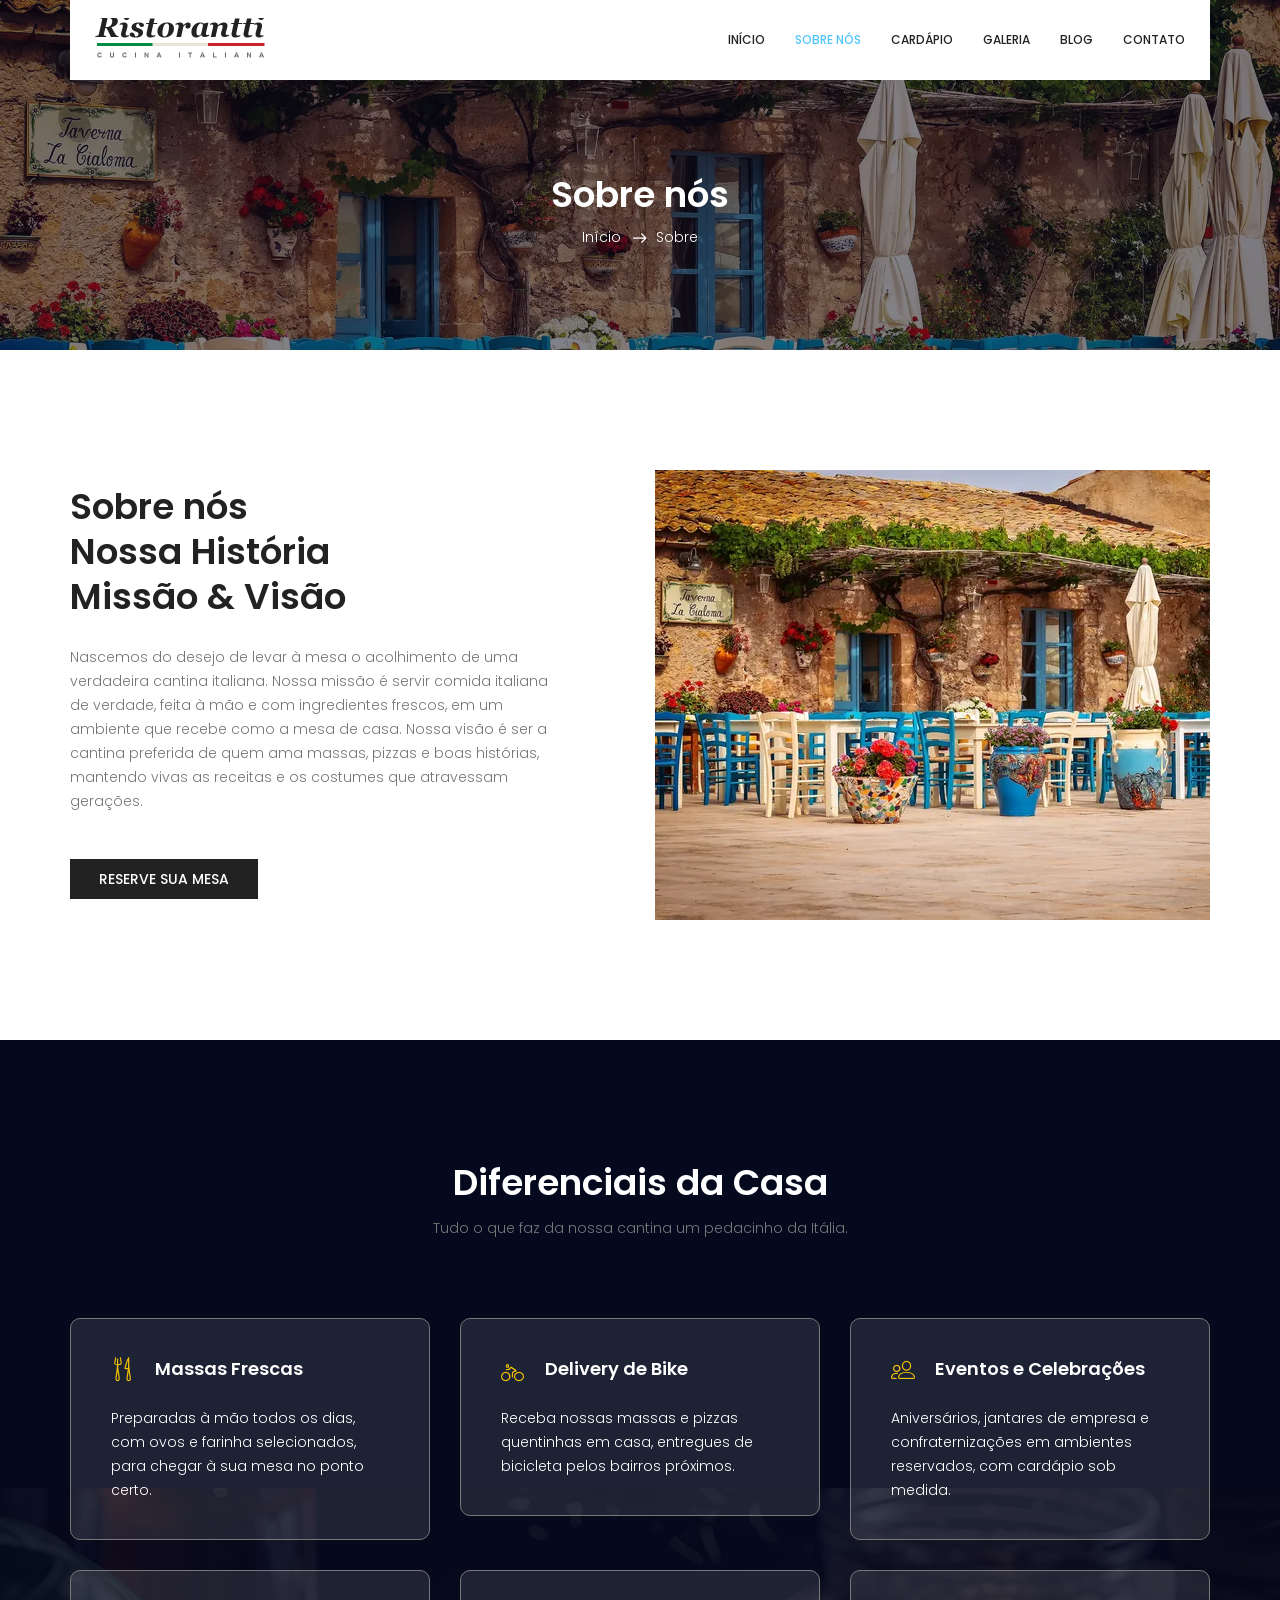
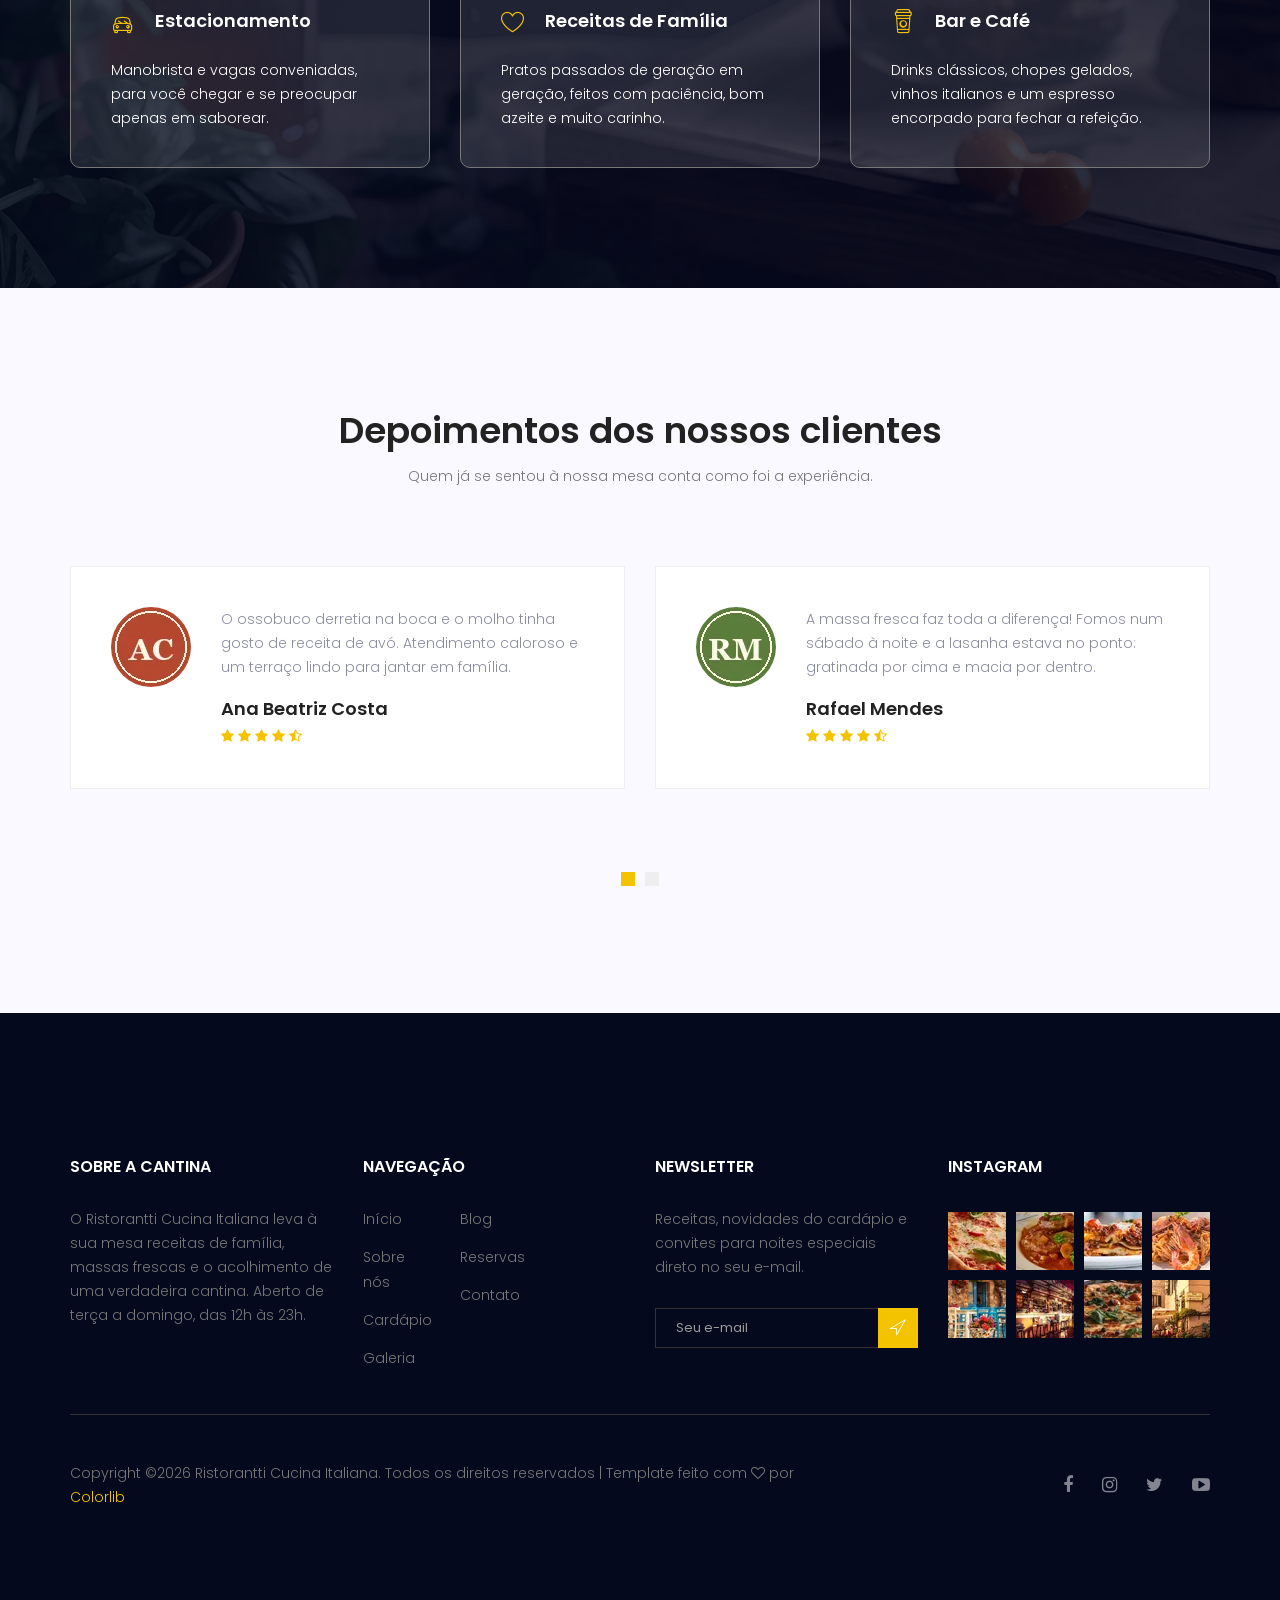
==== commit 8db59303: "Cantina atualizada" ====
--- a/royal-master/about.html
+++ b/royal-master/about.html
@@ -1,11 +1,12 @@
 <!doctype html>
-<html lang="en">
+<html lang="pt-BR">
     <head>
         <!-- Required meta tags -->
         <meta charset="utf-8">
         <meta name="viewport" content="width=device-width, initial-scale=1, shrink-to-fit=no">
+        <meta name="description" content="Conheça a história, a missão e a visão do Ristorantti Cucina Italiana, uma cantina de receitas de família, massas frescas e muito acolhimento.">
         <link rel="icon" href="image/favicon.png" type="image/png">
-        <title>Royal Hotel</title>
+        <title>Sobre nós | Ristorantti Cucina Italiana</title>
         <!-- Bootstrap CSS -->
         <link rel="stylesheet" href="css/bootstrap.css">
         <link rel="stylesheet" href="vendors/linericon/style.css">
@@ -23,8 +24,8 @@
             <div class="container">
                 <nav class="navbar navbar-expand-lg navbar-light">
                     <!-- Brand and toggle get grouped for better mobile display -->
-                    <a class="navbar-brand logo_h" href="index.html"><img src="image/Logo.png" alt=""></a>
-                    <button class="navbar-toggler" type="button" data-toggle="collapse" data-target="#navbarSupportedContent" aria-controls="navbarSupportedContent" aria-expanded="false" aria-label="Toggle navigation">
+                    <a class="navbar-brand logo_h" href="index.html"><img src="image/logo-ristorantti-cucina-italiana.png" alt="Logotipo do Ristorantti Cucina Italiana" title="Ristorantti Cucina Italiana - Início" width="230" height="50"></a>
+                    <button class="navbar-toggler" type="button" data-toggle="collapse" data-target="#navbarSupportedContent" aria-controls="navbarSupportedContent" aria-expanded="false" aria-label="Alternar navegação">
                         <span class="icon-bar"></span>
                         <span class="icon-bar"></span>
                         <span class="icon-bar"></span>
@@ -32,21 +33,20 @@
                     <!-- Collect the nav links, forms, and other content for toggling -->
                     <div class="collapse navbar-collapse offset" id="navbarSupportedContent">
                         <ul class="nav navbar-nav menu_nav ml-auto">
-                            <li class="nav-item"><a class="nav-link" href="index.html">Home</a></li> 
-                            <li class="nav-item active"><a class="nav-link" href="about.html">About us</a></li>
-                            <li class="nav-item"><a class="nav-link" href="accomodation.html">Accomodation</a></li>
-                            <li class="nav-item"><a class="nav-link" href="gallery.html">Gallery</a></li>
+                            <li class="nav-item"><a class="nav-link" href="index.html">Início</a></li>
+                            <li class="nav-item active"><a class="nav-link" href="about.html">Sobre nós</a></li>
+                            <li class="nav-item"><a class="nav-link" href="accomodation.html">Cardápio</a></li>
+                            <li class="nav-item"><a class="nav-link" href="gallery.html">Galeria</a></li>
                             <li class="nav-item submenu dropdown">
                                 <a href="#" class="nav-link dropdown-toggle" data-toggle="dropdown" role="button" aria-haspopup="true" aria-expanded="false">Blog</a>
                                 <ul class="dropdown-menu">
                                     <li class="nav-item"><a class="nav-link" href="blog.html">Blog</a></li>
-                                    <li class="nav-item"><a class="nav-link" href="blog-single.html">Blog Details</a></li>
+                                    <li class="nav-item"><a class="nav-link" href="blog-single.html">Detalhes do post</a></li>
                                 </ul>
-                            </li> 
-                            <li class="nav-item"><a class="nav-link" href="elements.html">Elemests</a></li>
-                            <li class="nav-item"><a class="nav-link" href="contact.html">Contact</a></li>
+                            </li>
+                            <li class="nav-item"><a class="nav-link" href="contact.html">Contato</a></li>
                         </ul>
-                    </div> 
+                    </div>
                 </nav>
             </div>
         </header>
@@ -57,10 +57,10 @@
             <div class="overlay bg-parallax" data-stellar-ratio="0.8" data-stellar-vertical-offset="0" data-background=""></div>
             <div class="container">
                 <div class="page-cover text-center">
-                    <h2 class="page-cover-tittle">About Us</h2>
+                    <h2 class="page-cover-tittle">Sobre nós</h2>
                     <ol class="breadcrumb">
-                        <li><a href="index.html">Home</a></li>
-                        <li class="active">About</li>
+                        <li><a href="index.html">Início</a></li>
+                        <li class="active">Sobre</li>
                     </ol>
                 </div>
             </div>
@@ -73,13 +73,13 @@
                 <div class="row">
                     <div class="col-md-6 d_flex align-items-center">
                         <div class="about_content ">
-                            <h2 class="title title_color">About Us <br>Our History<br>Mission & Vision</h2>
-                            <p>inappropriate behavior is often laughed off as “boys will be boys,” women face higher conduct standards especially in the workplace. That’s why it’s crucial that, as women, our behavior on the job is beyond reproach. inappropriate behavior is often laughed.</p>
-                            <a href="#" class="button_hover theme_btn_two">Request Custom Price</a>
+                            <h2 class="title title_color">Sobre nós <br>Nossa História<br>Missão &amp; Visão</h2>
+                            <p>Nascemos do desejo de levar à mesa o acolhimento de uma verdadeira cantina italiana. Nossa missão é servir comida italiana de verdade, feita à mão e com ingredientes frescos, em um ambiente que recebe como a mesa de casa. Nossa visão é ser a cantina preferida de quem ama massas, pizzas e boas histórias, mantendo vivas as receitas e os costumes que atravessam gerações.</p>
+                            <a href="accomodation.html#reserva" class="button_hover theme_btn_two">Reserve sua mesa</a>
                         </div>
                     </div>
                     <div class="col-md-6">
-                        <img class="img-fluid" src="image/about_bg.jpg" alt="img">
+                        <img class="img-fluid" src="image/cantina-terraco-rustico-historia-sobre-nos.webp" alt="Terraço rústico da cantina com mesas, cadeiras azuis e vasos de flores diante da fachada de pedra" title="Nossa cantina - Ristorantti Cucina Italiana">
                     </div>
                 </div>
             </div>
@@ -88,48 +88,47 @@
         
         <!--================ Facilities Area  =================-->
         <section class="facilities_area section_gap">
-            <div class="overlay bg-parallax" data-stellar-ratio="0.8" data-stellar-vertical-offset="0" data-background="">  
-            </div>
+            <div class="overlay bg-parallax" data-stellar-ratio="0.8" data-stellar-vertical-offset="0" data-background=""></div>
             <div class="container">
                 <div class="section_title text-center">
-                    <h2 class="title_w">Royal Facilities</h2>
-                    <p>Who are in extremely love with eco friendly system.</p>
+                    <h2 class="title_w">Diferenciais da Casa</h2>
+                    <p>Tudo o que faz da nossa cantina um pedacinho da Itália.</p>
                 </div>
                 <div class="row mb_30">
                     <div class="col-lg-4 col-md-6">
                         <div class="facilities_item">
-                            <h4 class="sec_h4"><i class="lnr lnr-dinner"></i>Restaurant</h4>
-                            <p>Usage of the Internet is becoming more common due to rapid advancement of technology and power.</p>
-                        </div>
-                    </div>
-                    <div class="col-lg-4 col-md-6">
-                        <div class="facilities_item">
-                            <h4 class="sec_h4"><i class="lnr lnr-bicycle"></i>Sports CLub</h4>
-                            <p>Usage of the Internet is becoming more common due to rapid advancement of technology and power.</p>
-                        </div>
-                    </div>
-                    <div class="col-lg-4 col-md-6">
-                        <div class="facilities_item">
-                            <h4 class="sec_h4"><i class="lnr lnr-shirt"></i>Swimming Pool</h4>
-                            <p>Usage of the Internet is becoming more common due to rapid advancement of technology and power.</p>
-                        </div>
-                    </div>
-                    <div class="col-lg-4 col-md-6">
-                        <div class="facilities_item">
-                            <h4 class="sec_h4"><i class="lnr lnr-car"></i>Rent a Car</h4>
-                            <p>Usage of the Internet is becoming more common due to rapid advancement of technology and power.</p>
-                        </div>
-                    </div>
-                    <div class="col-lg-4 col-md-6">
-                        <div class="facilities_item">
-                            <h4 class="sec_h4"><i class="lnr lnr-construction"></i>Gymnesium</h4>
-                            <p>Usage of the Internet is becoming more common due to rapid advancement of technology and power.</p>
-                        </div>
-                    </div>
-                    <div class="col-lg-4 col-md-6">
-                        <div class="facilities_item">
-                            <h4 class="sec_h4"><i class="lnr lnr-coffee-cup"></i>Bar</h4>
-                            <p>Usage of the Internet is becoming more common due to rapid advancement of technology and power.</p>
+                            <h4 class="sec_h4"><i class="lnr lnr-dinner"></i>Massas Frescas</h4>
+                            <p>Preparadas à mão todos os dias, com ovos e farinha selecionados, para chegar à sua mesa no ponto certo.</p>
+                        </div>
+                    </div>
+                    <div class="col-lg-4 col-md-6">
+                        <div class="facilities_item">
+                            <h4 class="sec_h4"><i class="lnr lnr-bicycle"></i>Delivery de Bike</h4>
+                            <p>Receba nossas massas e pizzas quentinhas em casa, entregues de bicicleta pelos bairros próximos.</p>
+                        </div>
+                    </div>
+                    <div class="col-lg-4 col-md-6">
+                        <div class="facilities_item">
+                            <h4 class="sec_h4"><i class="lnr lnr-users"></i>Eventos e Celebrações</h4>
+                            <p>Aniversários, jantares de empresa e confraternizações em ambientes reservados, com cardápio sob medida.</p>
+                        </div>
+                    </div>
+                    <div class="col-lg-4 col-md-6">
+                        <div class="facilities_item">
+                            <h4 class="sec_h4"><i class="lnr lnr-car"></i>Estacionamento</h4>
+                            <p>Manobrista e vagas conveniadas, para você chegar e se preocupar apenas em saborear.</p>
+                        </div>
+                    </div>
+                    <div class="col-lg-4 col-md-6">
+                        <div class="facilities_item">
+                            <h4 class="sec_h4"><i class="lnr lnr-heart"></i>Receitas de Família</h4>
+                            <p>Pratos passados de geração em geração, feitos com paciência, bom azeite e muito carinho.</p>
+                        </div>
+                    </div>
+                    <div class="col-lg-4 col-md-6">
+                        <div class="facilities_item">
+                            <h4 class="sec_h4"><i class="lnr lnr-coffee-cup"></i>Bar e Café</h4>
+                            <p>Drinks clássicos, chopes gelados, vinhos italianos e um espresso encorpado para fechar a refeição.</p>
                         </div>
                     </div>
                 </div>
@@ -141,15 +140,15 @@
         <section class="testimonial_area section_gap">
             <div class="container">
                 <div class="section_title text-center">
-                    <h2 class="title_color">Testimonial from our Clients</h2>
-                    <p>The French Revolution constituted for the conscience of the dominant aristocratic class a fall from </p>
+                    <h2 class="title_color">Depoimentos dos nossos clientes</h2>
+                    <p>Quem já se sentou à nossa mesa conta como foi a experiência.</p>
                 </div>
                 <div class="testimonial_slider owl-carousel">
                     <div class="media testimonial_item">
-                        <img class="rounded-circle" src="image/testtimonial-1.jpg" alt="">
+                        <img class="rounded-circle" src="image/depoimentos/cliente-ana-beatriz-costa-ristorantti.webp" alt="Avatar de Ana Beatriz Costa, cliente do Ristorantti" title="Ana Beatriz Costa">
                         <div class="media-body">
-                            <p>As conscious traveling Paupers we must always be concerned about our dear Mother Earth. If you think about it, you travel across her face, and She is the </p>
-                            <a href="#"><h4 class="sec_h4">Fanny Spencer</h4></a>
+                            <p>O ossobuco derretia na boca e o molho tinha gosto de receita de avó. Atendimento caloroso e um terraço lindo para jantar em família.</p>
+                            <a href="#"><h4 class="sec_h4">Ana Beatriz Costa</h4></a>
                             <div class="star">
                                 <a href="#"><i class="fa fa-star"></i></a>
                                 <a href="#"><i class="fa fa-star"></i></a>
@@ -158,12 +157,12 @@
                                 <a href="#"><i class="fa fa-star-half-o"></i></a>
                             </div>
                         </div>
-                    </div>    
+                    </div>
                     <div class="media testimonial_item">
-                        <img class="rounded-circle" src="image/testtimonial-1.jpg" alt="">
+                        <img class="rounded-circle" src="image/depoimentos/cliente-rafael-mendes-ristorantti.webp" alt="Avatar de Rafael Mendes, cliente do Ristorantti" title="Rafael Mendes">
                         <div class="media-body">
-                            <p>As conscious traveling Paupers we must always be concerned about our dear Mother Earth. If you think about it, you travel across her face, and She is the </p>
-                            <a href="#"><h4 class="sec_h4">Fanny Spencer</h4></a>
+                            <p>A massa fresca faz toda a diferença! Fomos num sábado à noite e a lasanha estava no ponto: gratinada por cima e macia por dentro.</p>
+                            <a href="#"><h4 class="sec_h4">Rafael Mendes</h4></a>
                             <div class="star">
                                 <a href="#"><i class="fa fa-star"></i></a>
                                 <a href="#"><i class="fa fa-star"></i></a>
@@ -174,10 +173,10 @@
                         </div>
                     </div>
                     <div class="media testimonial_item">
-                        <img class="rounded-circle" src="image/testtimonial-1.jpg" alt="">
+                        <img class="rounded-circle" src="image/depoimentos/cliente-camila-ferreira-ristorantti.webp" alt="Avatar de Camila Ferreira, cliente do Ristorantti" title="Camila Ferreira">
                         <div class="media-body">
-                            <p>As conscious traveling Paupers we must always be concerned about our dear Mother Earth. If you think about it, you travel across her face, and She is the </p>
-                            <a href="#"><h4 class="sec_h4">Fanny Spencer</h4></a>
+                            <p>Ambiente aconchegante, vinhos bem escolhidos e uma sobremesa que merece repetição. Já virou o nosso lugar de comemorar aniversários.</p>
+                            <a href="#"><h4 class="sec_h4">Camila Ferreira</h4></a>
                             <div class="star">
                                 <a href="#"><i class="fa fa-star"></i></a>
                                 <a href="#"><i class="fa fa-star"></i></a>
@@ -186,12 +185,12 @@
                                 <a href="#"><i class="fa fa-star-half-o"></i></a>
                             </div>
                         </div>
-                    </div>    
+                    </div>
                     <div class="media testimonial_item">
-                        <img class="rounded-circle" src="image/testtimonial-1.jpg" alt="">
+                        <img class="rounded-circle" src="image/depoimentos/cliente-lucas-oliveira-ristorantti.webp" alt="Avatar de Lucas Oliveira, cliente do Ristorantti" title="Lucas Oliveira">
                         <div class="media-body">
-                            <p>As conscious traveling Paupers we must always be concerned about our dear Mother Earth. If you think about it, you travel across her face, and She is the </p>
-                            <a href="#"><h4 class="sec_h4">Fanny Spencer</h4></a>
+                            <p>A pizza chegou quentinha, de borda leve e perfumada de manjericão. Foi impossível não repetir. Voltaremos com certeza!</p>
+                            <a href="#"><h4 class="sec_h4">Lucas Oliveira</h4></a>
                             <div class="star">
                                 <a href="#"><i class="fa fa-star"></i></a>
                                 <a href="#"><i class="fa fa-star"></i></a>
@@ -212,43 +211,42 @@
                 <div class="row">
                     <div class="col-lg-3  col-md-6 col-sm-6">
                         <div class="single-footer-widget">
-                            <h6 class="footer_title">About Agency</h6>
-                            <p>The world has become so fast paced that people don’t want to stand by reading a page of information, they would much rather look at a presentation and understand the message. It has come to a point </p>
+                            <h6 class="footer_title">Sobre a Cantina</h6>
+                            <p>O Ristorantti Cucina Italiana leva à sua mesa receitas de família, massas frescas e o acolhimento de uma verdadeira cantina. Aberto de terça a domingo, das 12h às 23h.</p>
                         </div>
                     </div>
                     <div class="col-lg-3 col-md-6 col-sm-6">
                         <div class="single-footer-widget">
-                            <h6 class="footer_title">Navigation Links</h6>
+                            <h6 class="footer_title">Navegação</h6>
                             <div class="row">
                                 <div class="col-4">
                                     <ul class="list_style">
-                                        <li><a href="#">Home</a></li>
-                                        <li><a href="#">Feature</a></li>
-                                        <li><a href="#">Services</a></li>
-                                        <li><a href="#">Portfolio</a></li>
+                                        <li><a href="index.html">Início</a></li>
+                                        <li><a href="about.html">Sobre nós</a></li>
+                                        <li><a href="accomodation.html">Cardápio</a></li>
+                                        <li><a href="gallery.html">Galeria</a></li>
                                     </ul>
                                 </div>
                                 <div class="col-4">
                                     <ul class="list_style">
-                                        <li><a href="#">Team</a></li>
-                                        <li><a href="#">Pricing</a></li>
-                                        <li><a href="#">Blog</a></li>
-                                        <li><a href="#">Contact</a></li>
+                                        <li><a href="blog.html">Blog</a></li>
+                                        <li><a href="accomodation.html#reserva">Reservas</a></li>
+                                        <li><a href="contact.html">Contato</a></li>
                                     </ul>
-                                </div>										
-                            </div>							
-                        </div>
-                    </div>							
+                                </div>
+                            </div>
+                        </div>
+                    </div>
                     <div class="col-lg-3 col-md-6 col-sm-6">
                         <div class="single-footer-widget">
                             <h6 class="footer_title">Newsletter</h6>
-                            <p>For business professionals caught between high OEM price and mediocre print and graphic output, </p>		
+                            <p>Receitas, novidades do cardápio e convites para noites especiais direto no seu e-mail.</p>
                             <div id="mc_embed_signup">
-                                <form target="_blank" action="https://spondonit.us12.list-manage.com/subscribe/post?u=1462626880ade1ac87bd9c93a&amp;id=92a4423d01" method="get" class="subscribe_form relative">
+                                <form action="#" method="get" class="subscribe_form relative">
                                     <div class="input-group d-flex flex-row">
-                                        <input name="EMAIL" placeholder="Email Address" onfocus="this.placeholder = ''" onblur="this.placeholder = 'Email Address '" required="" type="email">
-                                        <button class="btn sub-btn"><span class="lnr lnr-location"></span></button>		
-                                    </div>									
+                                        <input name="EMAIL" placeholder="Seu e-mail" onfocus="this.placeholder = ''" onblur="this.placeholder = 'Seu e-mail'" required="" type="email">
+                                        <button class="btn sub-btn" aria-label="Assinar newsletter"><span class="lnr lnr-location"></span></button>
+                                    </div>
                                     <div class="mt-10 info"></div>
                                 </form>
                             </div>
@@ -256,30 +254,30 @@
                     </div>
                     <div class="col-lg-3 col-md-6 col-sm-6">
                         <div class="single-footer-widget instafeed">
-                            <h6 class="footer_title">InstaFeed</h6>
+                            <h6 class="footer_title">Instagram</h6>
                             <ul class="list_style instafeed d-flex flex-wrap">
-                                <li><img src="image/instagram/Image-01.jpg" alt=""></li>
-                                <li><img src="image/instagram/Image-02.jpg" alt=""></li>
-                                <li><img src="image/instagram/Image-03.jpg" alt=""></li>
-                                <li><img src="image/instagram/Image-04.jpg" alt=""></li>
-                                <li><img src="image/instagram/Image-05.jpg" alt=""></li>
-                                <li><img src="image/instagram/Image-06.jpg" alt=""></li>
-                                <li><img src="image/instagram/Image-07.jpg" alt=""></li>
-                                <li><img src="image/instagram/Image-08.jpg" alt=""></li>
+                                <li><img src="image/instagram/pizza-margherita-manjericao-instagram-ristorantti.webp" alt="Instagram do Ristorantti: pizza margherita com manjericão" title="Pizza margherita"></li>
+                                <li><img src="image/instagram/ossobuco-molho-de-tomate-instagram-ristorantti.webp" alt="Instagram do Ristorantti: ossobuco com molho de tomate" title="Ossobuco al Ragù"></li>
+                                <li><img src="image/instagram/lasagna-bolognese-instagram-ristorantti.webp" alt="Instagram do Ristorantti: lasagna alla Bolognese" title="Lasagna alla Bolognese"></li>
+                                <li><img src="image/instagram/massa-com-camarao-instagram-ristorantti.webp" alt="Instagram do Ristorantti: massa com camarão" title="Massa com camarão"></li>
+                                <li><img src="image/instagram/terraco-mesas-azuis-instagram-ristorantti.webp" alt="Instagram do Ristorantti: mesas e cadeiras azuis no terraço" title="Terraço italiano"></li>
+                                <li><img src="image/instagram/bar-principal-instagram-ristorantti.webp" alt="Instagram do Ristorantti: bar principal" title="Bar principal"></li>
+                                <li><img src="image/instagram/pizza-no-forno-instagram-ristorantti.webp" alt="Instagram do Ristorantti: pizza artesanal com manjericão e tomates" title="Pizza artesanal"></li>
+                                <li><img src="image/instagram/rua-italiana-mesas-instagram-ristorantti.webp" alt="Instagram do Ristorantti: mesas ao ar livre na rua italiana" title="Área externa"></li>
                             </ul>
                         </div>
-                    </div>						
+                    </div>
                 </div>
                 <div class="border_line"></div>
                 <div class="row footer-bottom d-flex justify-content-between align-items-center">
                     <p class="col-lg-8 col-sm-12 footer-text m-0"><!-- Link back to Colorlib can't be removed. Template is licensed under CC BY 3.0. -->
-Copyright &copy;<script>document.write(new Date().getFullYear());</script> All rights reserved | This template is made with <i class="fa fa-heart-o" aria-hidden="true"></i> by <a href="https://colorlib.com" target="_blank">Colorlib</a>
-<!-- Link back to Colorlib can't be removed. Template is licensed under CC BY 3.0. --></p>
+        Copyright &copy;<script>document.write(new Date().getFullYear());</script> Ristorantti Cucina Italiana. Todos os direitos reservados | Template feito com <i class="fa fa-heart-o" aria-hidden="true"></i> por <a href="https://colorlib.com" target="_blank" rel="noopener">Colorlib</a>
+        <!-- Link back to Colorlib can't be removed. Template is licensed under CC BY 3.0. --></p>
                     <div class="col-lg-4 col-sm-12 footer-social">
-                        <a href="#"><i class="fa fa-facebook"></i></a>
-                        <a href="#"><i class="fa fa-twitter"></i></a>
-                        <a href="#"><i class="fa fa-dribbble"></i></a>
-                        <a href="#"><i class="fa fa-behance"></i></a>
+                        <a href="#" aria-label="Facebook"><i class="fa fa-facebook"></i></a>
+                        <a href="#" aria-label="Instagram"><i class="fa fa-instagram"></i></a>
+                        <a href="#" aria-label="Twitter"><i class="fa fa-twitter"></i></a>
+                        <a href="#" aria-label="YouTube"><i class="fa fa-youtube-play"></i></a>
                     </div>
                 </div>
             </div>
--- a/royal-master/css/style.css
+++ b/royal-master/css/style.css
@@ -673,7 +673,7 @@
 }
 
 .breadcrumb_area .bg-parallax {
-  background: url("../image/about_banner.jpg") no-repeat scroll center 0/cover;
+  background: url("../image/cabecalho-terraco-italiano-mesas-flores.webp") no-repeat scroll center 0/cover;
   opacity: 0.50;
   z-index: -1;
 }
@@ -718,7 +718,7 @@
 }
 
 .blog_banner .bg-parallax {
-  background: url(../image/banner/banner-1.jpg) no-repeat scroll center center;
+  background: url("../image/cabecalho-blog-pizza-forno-manjericao.webp") no-repeat scroll center center;
 }
 
 .blog_banner .banner_content {
@@ -751,7 +751,7 @@
 }
 
 .blog_banner_two .bg-parallax {
-  background: url(../image/banner/banner-2.jpg) no-repeat scroll center top/cover;
+  background: url("../image/cabecalho-post-fachada-rustica-cantina-italiana.webp") no-repeat scroll center top/cover;
 }
 
 /*=============End Blog Banner css =============*/
@@ -829,7 +829,7 @@
 }
 
 .facilities_area .bg-parallax {
-  background: url("../image/pizza-facilites.webp") no-repeat scroll center 0/cover;
+  background: url("../image/pizza-italiana-artesanal-ingredientes-frescos.webp") no-repeat scroll center 0/cover;
   opacity: 0.15;
 }
 
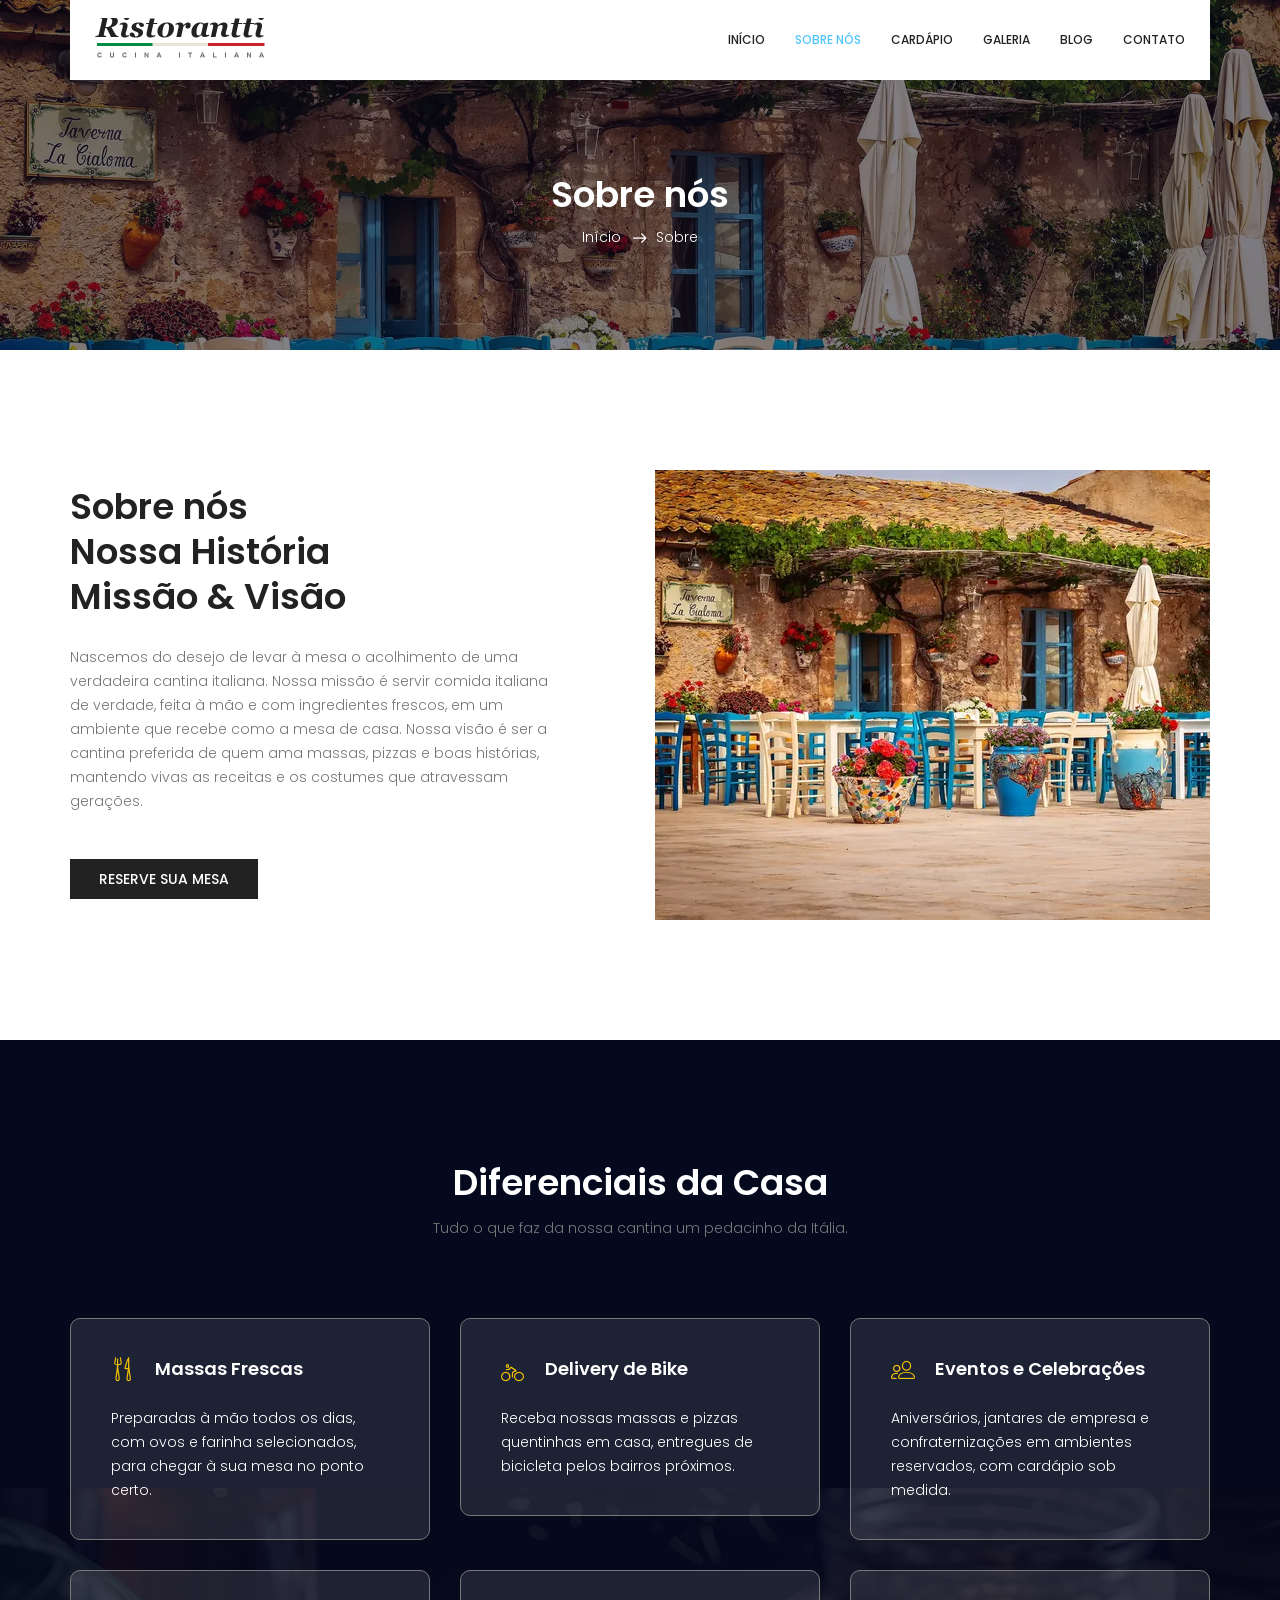
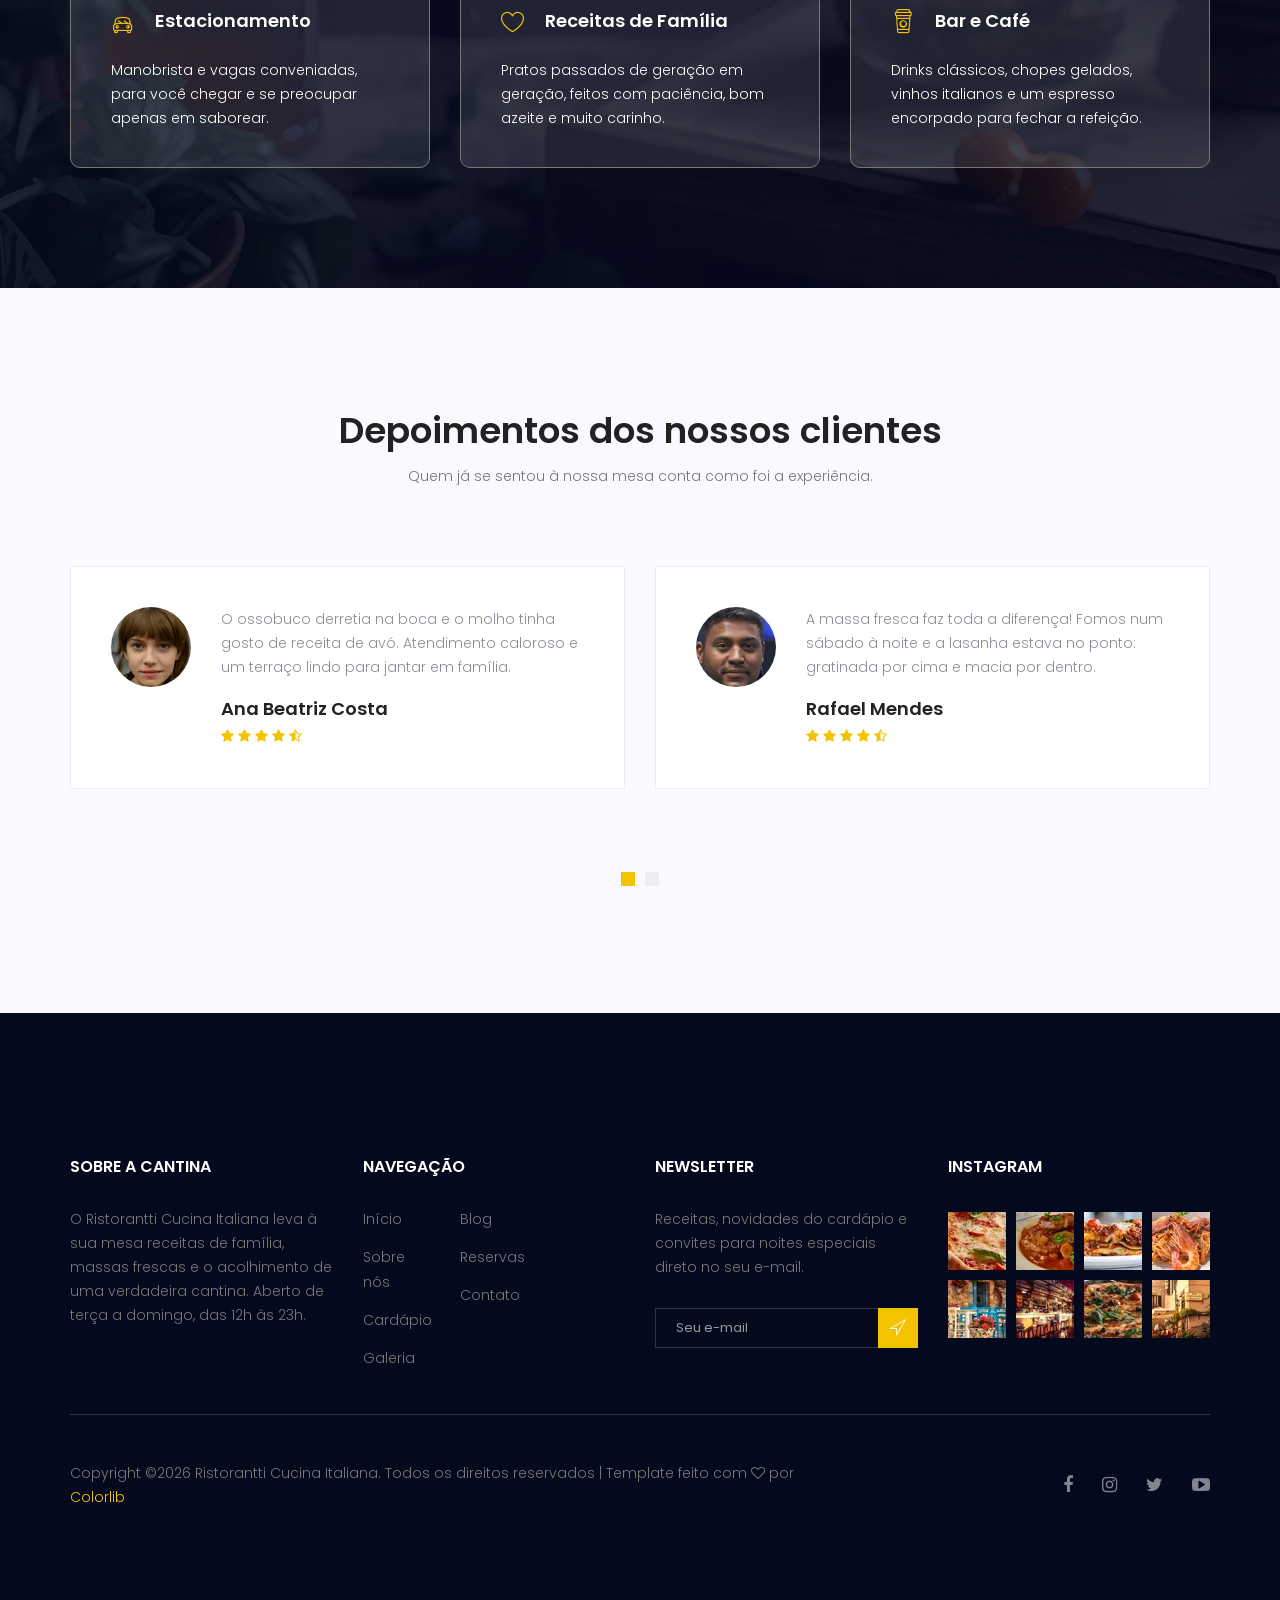
==== commit cf1c1f83: "Adicionando fotos fictícias nas avaliações" ====
--- a/royal-master/about.html
+++ b/royal-master/about.html
@@ -145,7 +145,7 @@
                 </div>
                 <div class="testimonial_slider owl-carousel">
                     <div class="media testimonial_item">
-                        <img class="rounded-circle" src="image/depoimentos/cliente-ana-beatriz-costa-ristorantti.webp" alt="Avatar de Ana Beatriz Costa, cliente do Ristorantti" title="Ana Beatriz Costa">
+                        <img class="rounded-circle" src="image/depoimentos/cliente-ana-beatriz-costa-ristorantti.webp" alt="Foto de perfil de Ana Beatriz Costa, cliente do Ristorantti" title="Ana Beatriz Costa">
                         <div class="media-body">
                             <p>O ossobuco derretia na boca e o molho tinha gosto de receita de avó. Atendimento caloroso e um terraço lindo para jantar em família.</p>
                             <a href="#"><h4 class="sec_h4">Ana Beatriz Costa</h4></a>
@@ -159,7 +159,7 @@
                         </div>
                     </div>
                     <div class="media testimonial_item">
-                        <img class="rounded-circle" src="image/depoimentos/cliente-rafael-mendes-ristorantti.webp" alt="Avatar de Rafael Mendes, cliente do Ristorantti" title="Rafael Mendes">
+                        <img class="rounded-circle" src="image/depoimentos/cliente-rafael-mendes-ristorantti.webp" alt="Foto de perfil de Rafael Mendes, cliente do Ristorantti" title="Rafael Mendes">
                         <div class="media-body">
                             <p>A massa fresca faz toda a diferença! Fomos num sábado à noite e a lasanha estava no ponto: gratinada por cima e macia por dentro.</p>
                             <a href="#"><h4 class="sec_h4">Rafael Mendes</h4></a>
@@ -173,7 +173,7 @@
                         </div>
                     </div>
                     <div class="media testimonial_item">
-                        <img class="rounded-circle" src="image/depoimentos/cliente-camila-ferreira-ristorantti.webp" alt="Avatar de Camila Ferreira, cliente do Ristorantti" title="Camila Ferreira">
+                        <img class="rounded-circle" src="image/depoimentos/cliente-camila-ferreira-ristorantti.webp" alt="Foto de perfil de Camila Ferreira, cliente do Ristorantti" title="Camila Ferreira">
                         <div class="media-body">
                             <p>Ambiente aconchegante, vinhos bem escolhidos e uma sobremesa que merece repetição. Já virou o nosso lugar de comemorar aniversários.</p>
                             <a href="#"><h4 class="sec_h4">Camila Ferreira</h4></a>
@@ -187,7 +187,7 @@
                         </div>
                     </div>
                     <div class="media testimonial_item">
-                        <img class="rounded-circle" src="image/depoimentos/cliente-lucas-oliveira-ristorantti.webp" alt="Avatar de Lucas Oliveira, cliente do Ristorantti" title="Lucas Oliveira">
+                        <img class="rounded-circle" src="image/depoimentos/cliente-lucas-oliveira-ristorantti.webp" alt="Foto de perfil de Lucas Oliveira, cliente do Ristorantti" title="Lucas Oliveira">
                         <div class="media-body">
                             <p>A pizza chegou quentinha, de borda leve e perfumada de manjericão. Foi impossível não repetir. Voltaremos com certeza!</p>
                             <a href="#"><h4 class="sec_h4">Lucas Oliveira</h4></a>
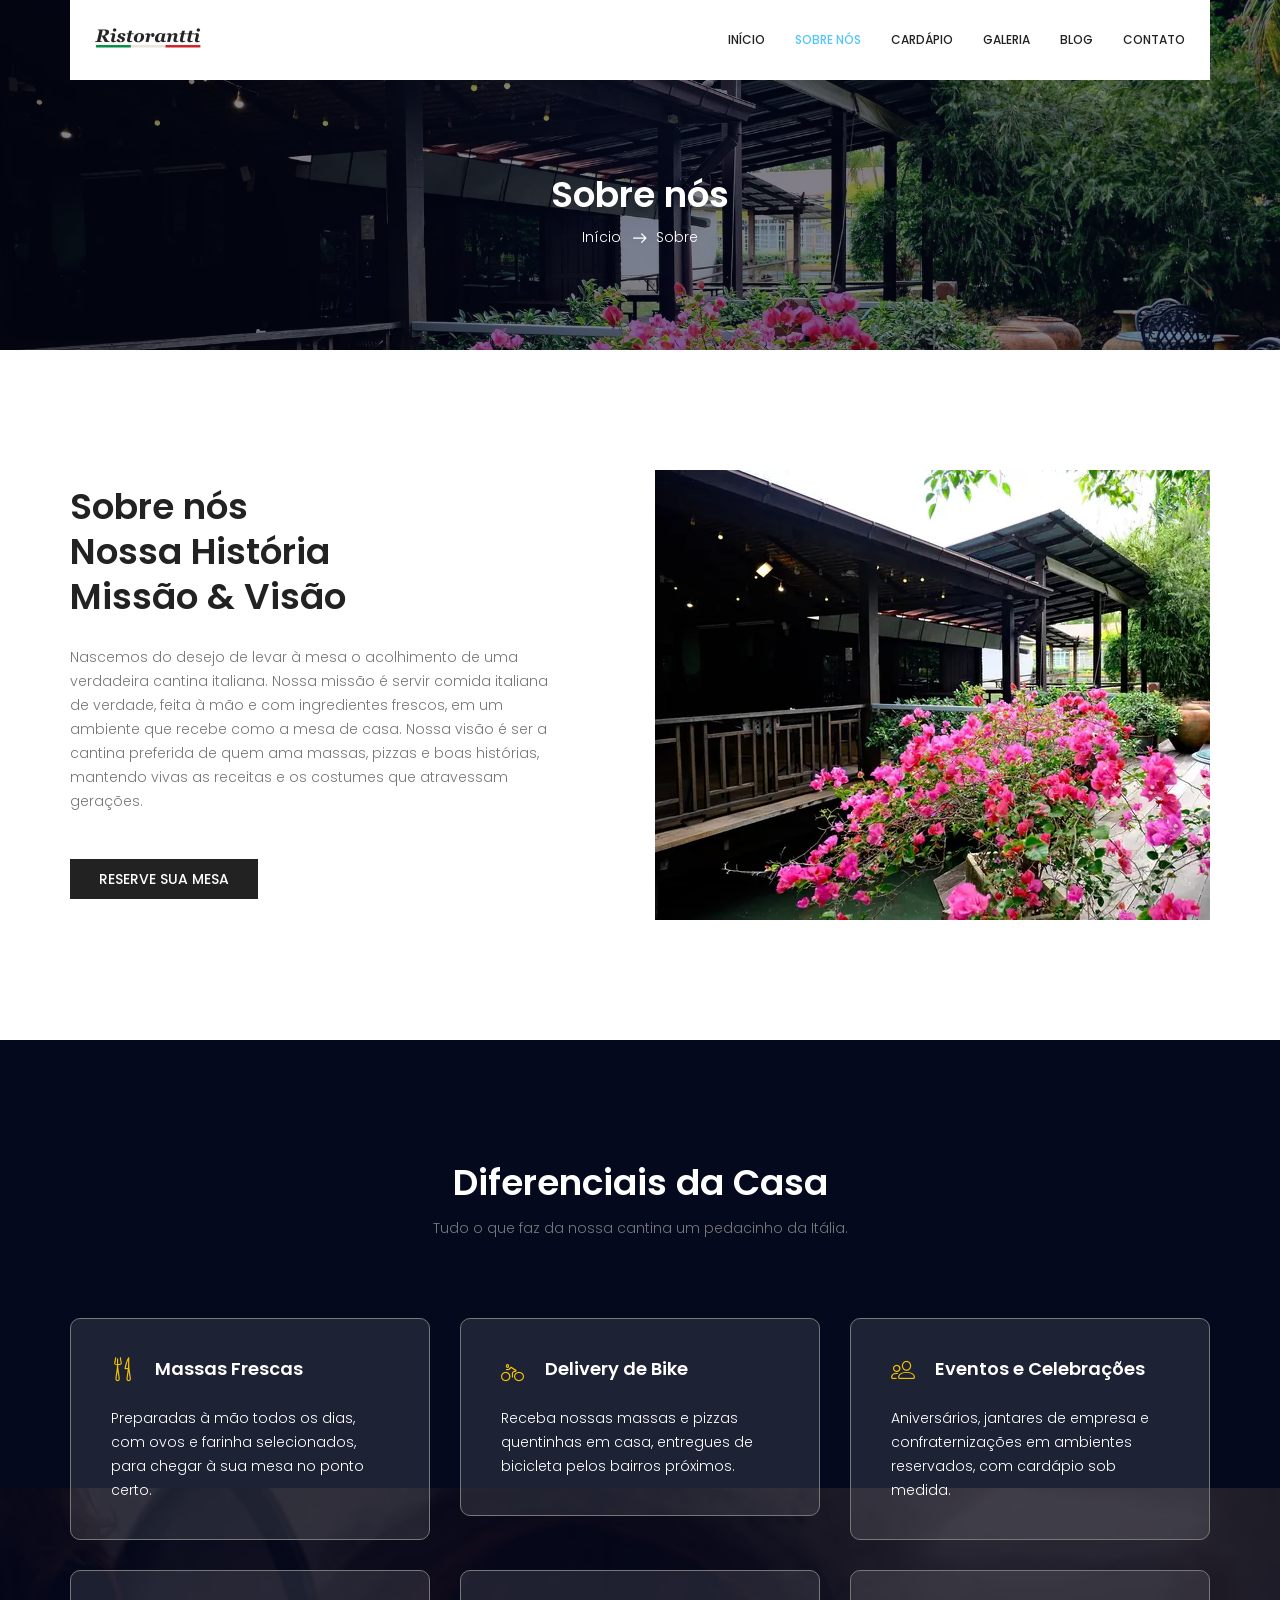
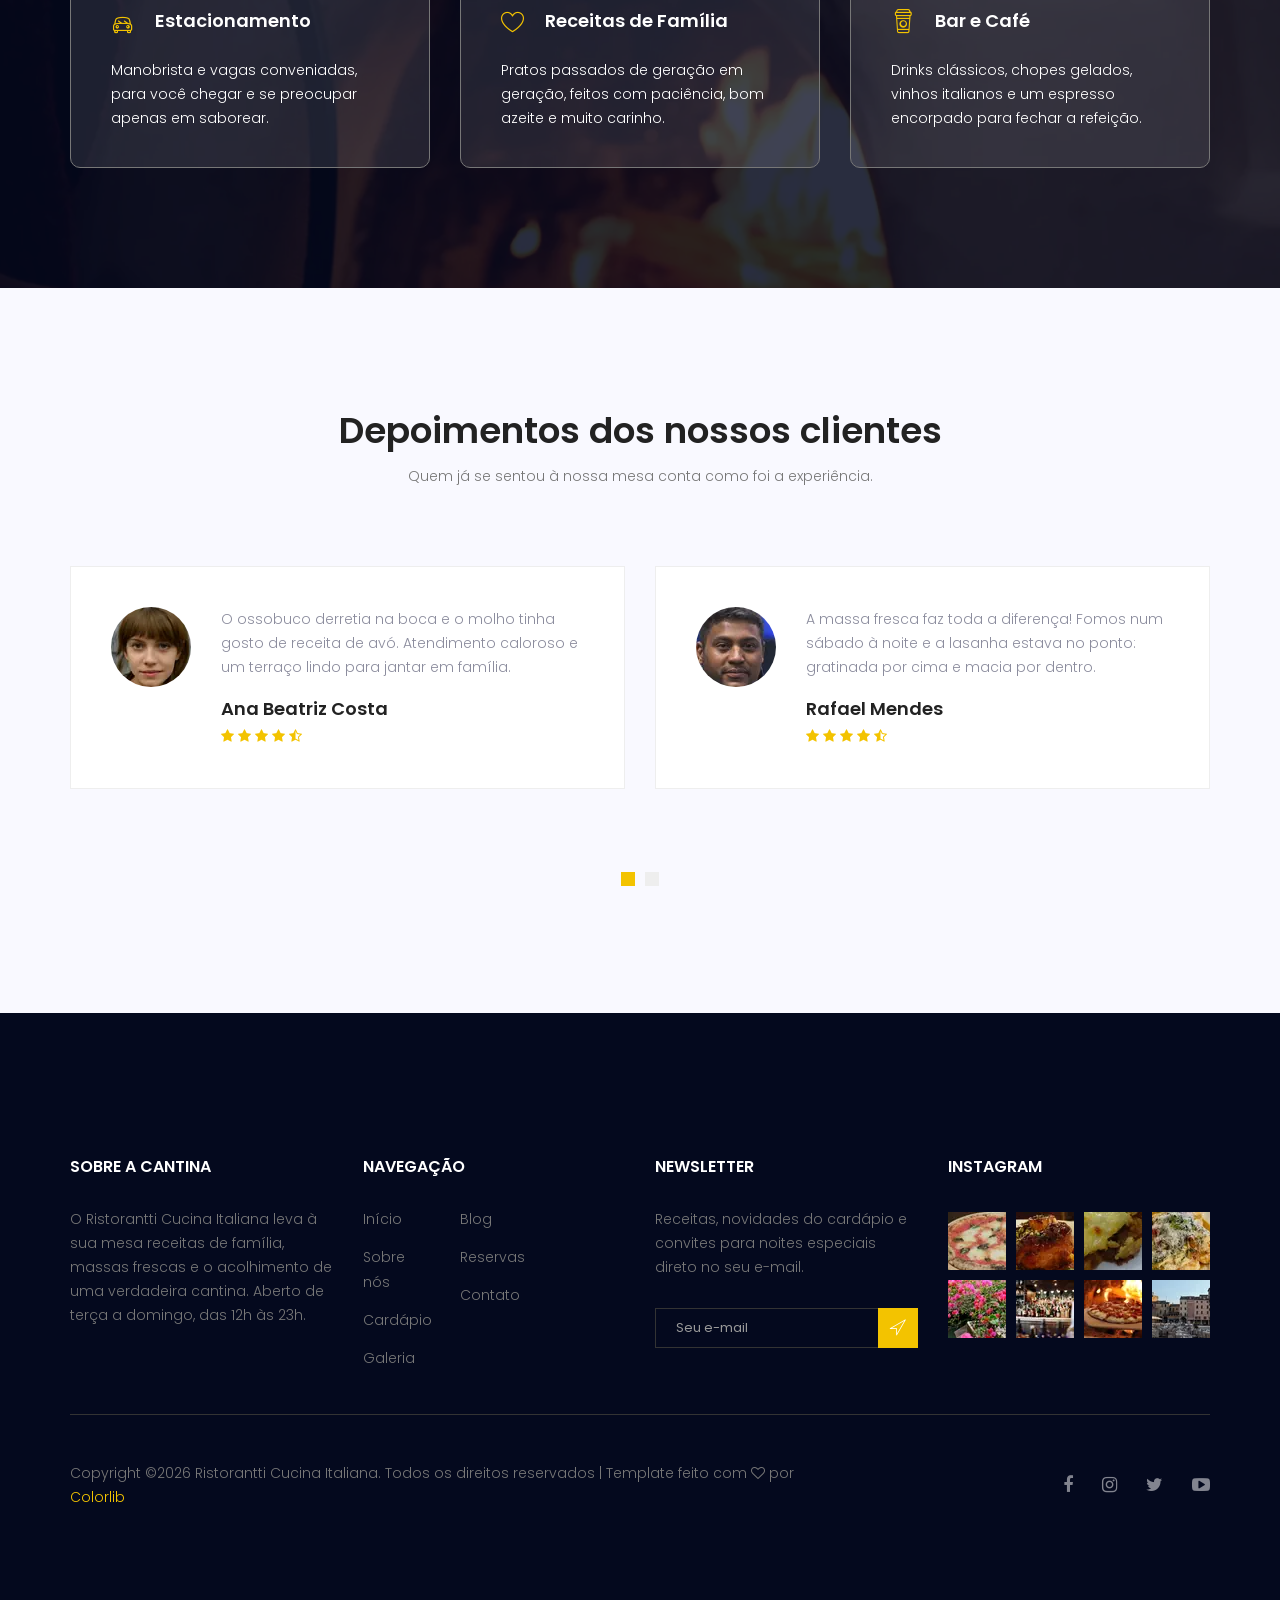
==== commit 8a34c56e: "correção do site" ====
--- a/royal-master/about.html
+++ b/royal-master/about.html
@@ -24,7 +24,7 @@
             <div class="container">
                 <nav class="navbar navbar-expand-lg navbar-light">
                     <!-- Brand and toggle get grouped for better mobile display -->
-                    <a class="navbar-brand logo_h" href="index.html"><img src="image/logo-ristorantti-cucina-italiana.png" alt="Logotipo do Ristorantti Cucina Italiana" title="Ristorantti Cucina Italiana - Início" width="230" height="50"></a>
+                    <a class="navbar-brand logo_h" href="index.html"><img src="image/logo-ristorantti-cucina-italiana.png" alt="Logotipo do Ristorantti Cucina Italiana" title="Ristorantti Cucina Italiana - Início" width="163" height="30"></a>
                     <button class="navbar-toggler" type="button" data-toggle="collapse" data-target="#navbarSupportedContent" aria-controls="navbarSupportedContent" aria-expanded="false" aria-label="Alternar navegação">
                         <span class="icon-bar"></span>
                         <span class="icon-bar"></span>
@@ -79,7 +79,7 @@
                         </div>
                     </div>
                     <div class="col-md-6">
-                        <img class="img-fluid" src="image/cantina-terraco-rustico-historia-sobre-nos.webp" alt="Terraço rústico da cantina com mesas, cadeiras azuis e vasos de flores diante da fachada de pedra" title="Nossa cantina - Ristorantti Cucina Italiana">
+                        <img class="img-fluid" src="image/cantina-terraco-rustico-historia-sobre-nos.webp" alt="Terraço da cantina com varanda de madeira, mesa de bistrô e bougainvílleas rosas" title="Nossa cantina - Ristorantti Cucina Italiana">
                     </div>
                 </div>
             </div>
@@ -260,10 +260,10 @@
                                 <li><img src="image/instagram/ossobuco-molho-de-tomate-instagram-ristorantti.webp" alt="Instagram do Ristorantti: ossobuco com molho de tomate" title="Ossobuco al Ragù"></li>
                                 <li><img src="image/instagram/lasagna-bolognese-instagram-ristorantti.webp" alt="Instagram do Ristorantti: lasagna alla Bolognese" title="Lasagna alla Bolognese"></li>
                                 <li><img src="image/instagram/massa-com-camarao-instagram-ristorantti.webp" alt="Instagram do Ristorantti: massa com camarão" title="Massa com camarão"></li>
-                                <li><img src="image/instagram/terraco-mesas-azuis-instagram-ristorantti.webp" alt="Instagram do Ristorantti: mesas e cadeiras azuis no terraço" title="Terraço italiano"></li>
+                                <li><img src="image/instagram/terraco-flores-rosas-instagram-ristorantti.webp" alt="Instagram do Ristorantti: flores rosas no terraço" title="Terraço italiano"></li>
                                 <li><img src="image/instagram/bar-principal-instagram-ristorantti.webp" alt="Instagram do Ristorantti: bar principal" title="Bar principal"></li>
-                                <li><img src="image/instagram/pizza-no-forno-instagram-ristorantti.webp" alt="Instagram do Ristorantti: pizza artesanal com manjericão e tomates" title="Pizza artesanal"></li>
-                                <li><img src="image/instagram/rua-italiana-mesas-instagram-ristorantti.webp" alt="Instagram do Ristorantti: mesas ao ar livre na rua italiana" title="Área externa"></li>
+                                <li><img src="image/instagram/pizza-no-forno-instagram-ristorantti.webp" alt="Instagram do Ristorantti: pizza artesanal indo ao forno a lenha" title="Pizza artesanal"></li>
+                                <li><img src="image/instagram/praca-italiana-mesas-instagram-ristorantti.webp" alt="Instagram do Ristorantti: mesas ao ar livre na praça italiana" title="Área externa"></li>
                             </ul>
                         </div>
                     </div>
--- a/royal-master/css/style.css
+++ b/royal-master/css/style.css
@@ -718,7 +718,7 @@
 }
 
 .blog_banner .bg-parallax {
-  background: url("../image/cabecalho-blog-pizza-forno-manjericao.webp") no-repeat scroll center center;
+  background: url("../image/cabecalho-blog-pizza-forno-a-lenha.webp") no-repeat scroll center center;
 }
 
 .blog_banner .banner_content {
@@ -751,7 +751,7 @@
 }
 
 .blog_banner_two .bg-parallax {
-  background: url("../image/cabecalho-post-fachada-rustica-cantina-italiana.webp") no-repeat scroll center top/cover;
+  background: url("../image/cabecalho-post-varanda-rustica-cantina-italiana.webp") no-repeat scroll center top/cover;
 }
 
 /*=============End Blog Banner css =============*/
@@ -829,7 +829,7 @@
 }
 
 .facilities_area .bg-parallax {
-  background: url("../image/pizza-italiana-artesanal-ingredientes-frescos.webp") no-repeat scroll center 0/cover;
+  background: url("../image/pizza-artesanal-forno-a-lenha-cantina-italiana.webp") no-repeat scroll center 0/cover;
   opacity: 0.15;
 }
 
@@ -3601,4 +3601,30 @@
 
 /*---------------------------------------------------- */
 
+/*---------------------------------------------------- */
+/* Aviso da reserva de mesa (js/custom.js)               */
+/*---------------------------------------------------- */
+.reserva_aviso {
+  display: none;
+  position: fixed;
+  left: 50%;
+  bottom: 28px;
+  transform: translateX(-50%);
+  z-index: 99999;
+  max-width: 92%;
+  padding: 14px 22px;
+  background: #222;
+  color: #fff;
+  font-family: "Poppins", sans-serif;
+  font-size: 14px;
+  line-height: 1.5;
+  border-left: 5px solid #008C45;
+  border-radius: 3px;
+  box-shadow: 0 10px 30px rgba(0, 0, 0, 0.35);
+}
+
+.reserva_aviso.erro {
+  border-left-color: #CD212A;
+}
+
 /*# sourceMappingURL=style.css.map */
